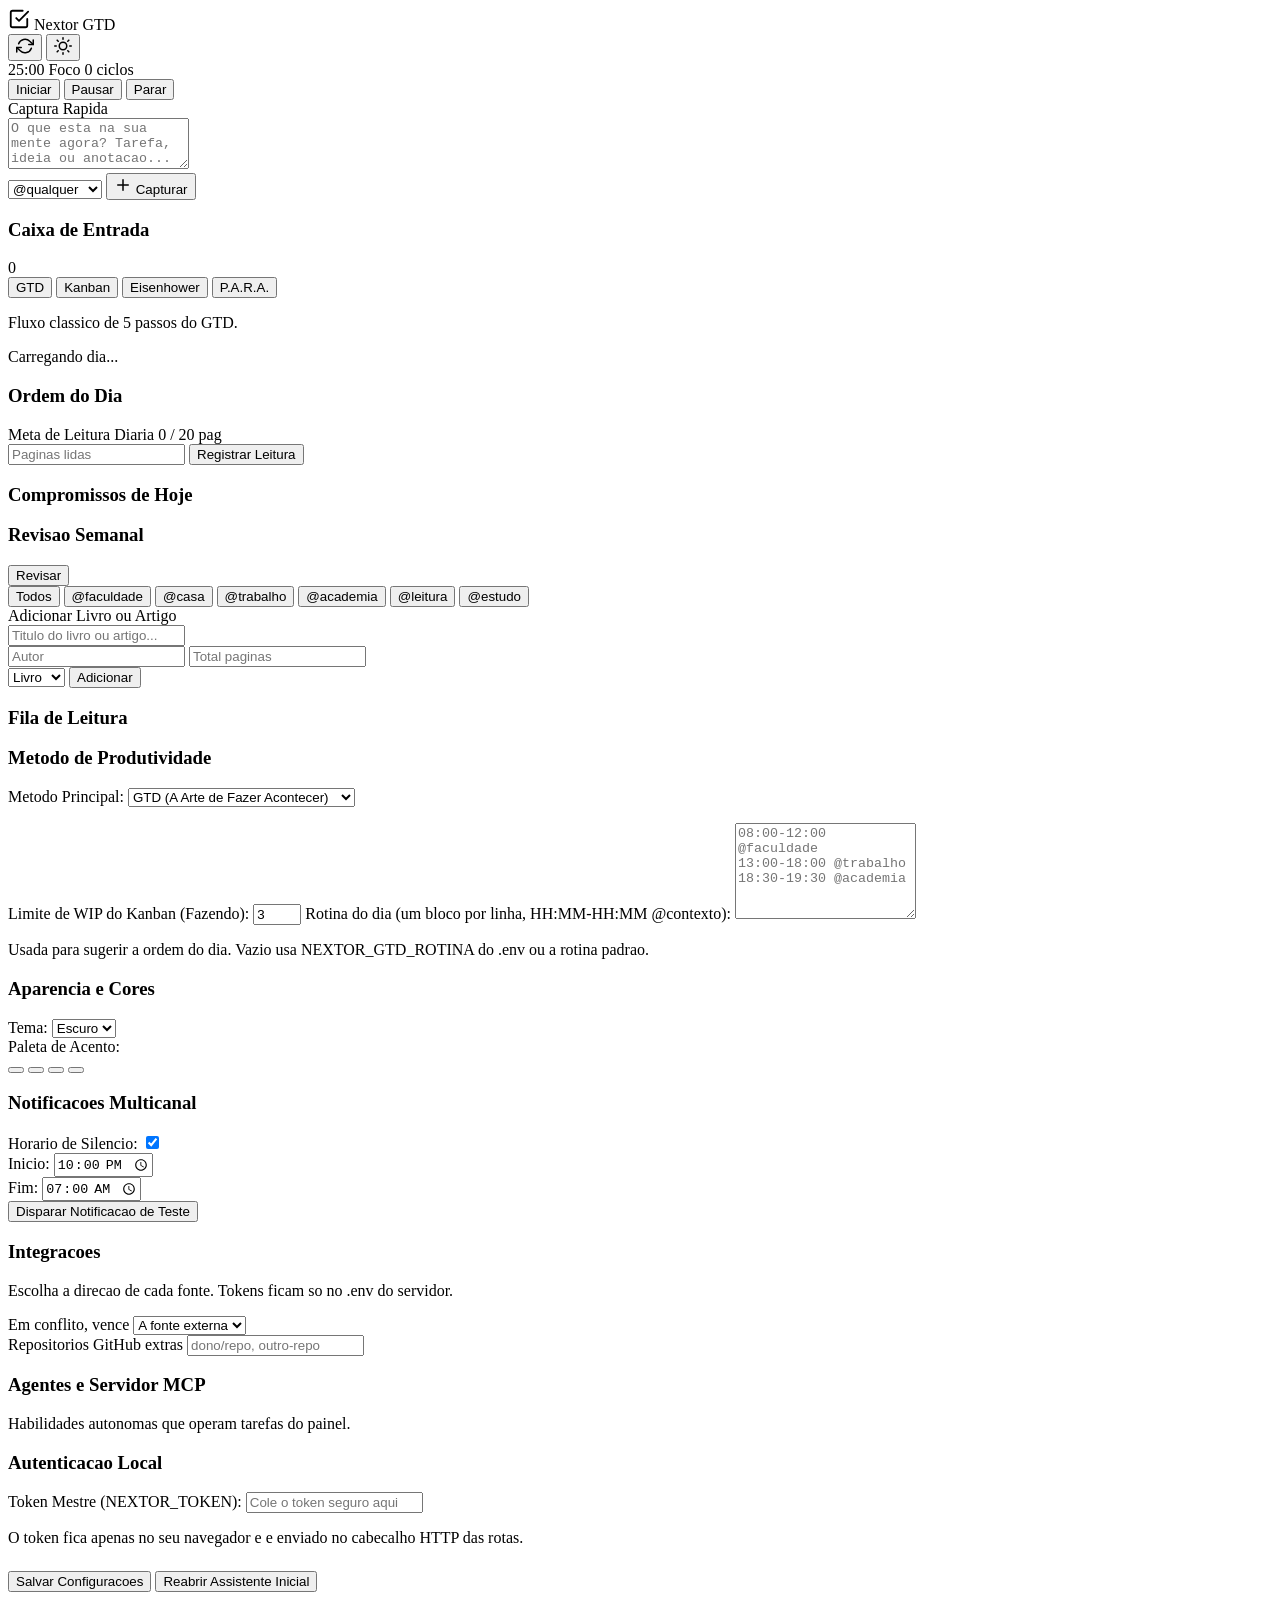
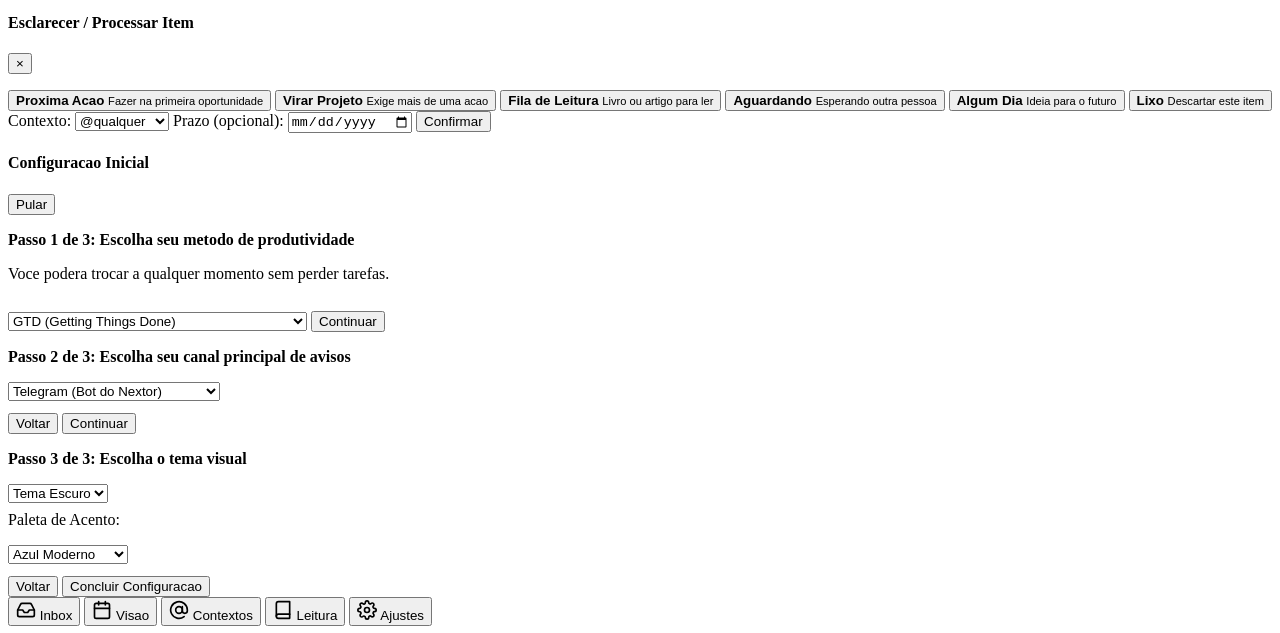
==== nextor/web/gtd/index.html @ 06ccceb3 "feat(gtd): day order, context counts, weekly review and routine editor in the PWA" ====
<!DOCTYPE html>
<html lang="pt-BR">
<head>
  <meta charset="UTF-8">
  <meta name="viewport" content="width=device-width, initial-scale=1.0, maximum-scale=1.0, user-scalable=no">
  <title>Nextor GTD</title>
  <link rel="manifest" href="/gtd/manifest.webmanifest">
  <meta name="theme-color" content="#0f172a">
  <meta name="apple-mobile-web-app-capable" content="yes">
  <meta name="apple-mobile-web-app-status-bar-style" content="black-translucent">
  <link rel="stylesheet" href="/gtd/app.css">
</head>
<body>
  <div id="app" class="app-container">
    <!-- Topo -->
    <header class="app-header">
      <div class="header-marca">
        <svg class="header-icon" viewBox="0 0 24 24" width="22" height="22" stroke="currentColor" fill="none" stroke-width="2" stroke-linecap="round" stroke-linejoin="round">
          <polyline points="9 11 12 14 22 4"></polyline>
          <path d="M21 12v7a2 2 0 0 1-2 2H5a2 2 0 0 1-2-2V5a2 2 0 0 1 2-2h11"></path>
        </svg>
        <span class="header-titulo">Nextor GTD</span>
      </div>
      <div class="header-acoes">
        <button id="btn-sync" class="btn-icone" title="Sincronizar" aria-label="Sincronizar">
          <svg viewBox="0 0 24 24" width="18" height="18" stroke="currentColor" fill="none" stroke-width="2" stroke-linecap="round" stroke-linejoin="round">
            <polyline points="23 4 23 10 17 10"></polyline>
            <polyline points="1 20 1 14 7 14"></polyline>
            <path d="M3.51 9a9 9 0 0 1 14.85-3.36L23 10M1 14l4.64 4.36A9 9 0 0 0 20.49 15"></path>
          </svg>
        </button>
        <button id="btn-tema" class="btn-icone" title="Alternar tema" aria-label="Alternar tema">
          <svg viewBox="0 0 24 24" width="18" height="18" stroke="currentColor" fill="none" stroke-width="2" stroke-linecap="round" stroke-linejoin="round">
            <circle cx="12" cy="12" r="5"></circle>
            <line x1="12" y1="1" x2="12" y2="3"></line>
            <line x1="12" y1="21" x2="12" y2="23"></line>
            <line x1="4.22" y1="4.22" x2="5.64" y2="5.64"></line>
            <line x1="18.36" y1="18.36" x2="19.78" y2="19.78"></line>
            <line x1="1" y1="12" x2="3" y2="12"></line>
            <line x1="21" y1="12" x2="23" y2="12"></line>
            <line x1="4.22" y1="19.78" x2="5.64" y2="18.36"></line>
            <line x1="18.36" y1="5.64" x2="19.78" y2="4.22"></line>
          </svg>
        </button>
      </div>
    </header>

    <!-- Barra Pomodoro Integrada (#45) -->
    <div id="barra-pomodoro" class="barra-pomodoro">
      <div class="pomo-info">
        <span id="pomo-tempo" class="pomo-tempo">25:00</span>
        <span id="pomo-modo-label" class="badge">Foco</span>
        <span id="pomo-ciclos" class="pomo-ciclos">0 ciclos</span>
      </div>
      <div class="pomo-controles">
        <button id="btn-pomo-start" class="btn-pomo ativo">Iniciar</button>
        <button id="btn-pomo-pause" class="btn-pomo">Pausar</button>
        <button id="btn-pomo-stop" class="btn-pomo">Parar</button>
      </div>
    </div>

    <!-- Notificacao de feedback -->
    <div id="toast" class="toast oculto"></div>

    <!-- Conteudo Principal -->
    <main class="app-main">
      <!-- Tela 1: Inbox (Captura Rapida) -->
      <section id="aba-inbox" class="tela-secao ativa">
        <div class="card-captura">
          <label for="input-captura" class="label-titulo">Captura Rapida</label>
          <div class="grupo-captura">
            <textarea id="input-captura" rows="3" placeholder="O que esta na sua mente agora? Tarefa, ideia ou anotacao..."></textarea>
          </div>
          <div class="linha-controles">
            <select id="select-contexto-captura" class="select-padrao">
              <option value="@qualquer">@qualquer</option>
              <option value="@faculdade">@faculdade</option>
              <option value="@casa">@casa</option>
              <option value="@trabalho">@trabalho</option>
              <option value="@academia">@academia</option>
              <option value="@leitura">@leitura</option>
              <option value="@estudo">@estudo</option>
            </select>
            <button id="btn-capturar" class="btn-primario">
              <svg viewBox="0 0 24 24" width="18" height="18" stroke="currentColor" fill="none" stroke-width="2" stroke-linecap="round" stroke-linejoin="round">
                <line x1="12" y1="5" x2="12" y2="19"></line>
                <line x1="5" y1="12" x2="19" y2="12"></line>
              </svg>
              <span>Capturar</span>
            </button>
          </div>
        </div>

        <div class="bloco-lista">
          <div class="lista-cabecalho">
            <h3>Caixa de Entrada</h3>
            <span id="badge-inbox-total" class="badge">0</span>
          </div>
          <div id="lista-inbox" class="itens-container"></div>
        </div>
      </section>

      <!-- Tela 2: Visao do Metodo Ativo (GTD, Kanban, Eisenhower, PARA) (#45) -->
      <section id="aba-hoje" class="tela-secao">
        <!-- Seletor de Metodo Ativo -->
        <div class="seletor-metodo-container">
          <div class="barra-metodos" id="seletor-metodos">
            <button class="tab-metodo ativa" data-metodo="gtd">GTD</button>
            <button class="tab-metodo" data-metodo="kanban">Kanban</button>
            <button class="tab-metodo" data-metodo="eisenhower">Eisenhower</button>
            <button class="tab-metodo" data-metodo="para">P.A.R.A.</button>
          </div>
          <p id="metodo-descricao-ativa" class="metodo-descricao-texto">Fluxo classico de 5 passos do GTD.</p>
        </div>

        <!-- Resumo Inteligente do Dia -->
        <div class="painel-dia-resumo" id="bloco-resumo-falado">
          <p class="resumo-texto" id="texto-resumo-dia">Carregando dia...</p>
        </div>

        <!-- Ordem sugerida do dia: agenda + rotina + contextos (#43) -->
        <div class="bloco-lista">
          <div class="lista-cabecalho">
            <h3>Ordem do Dia</h3>
          </div>
          <p id="texto-proximo-passo" class="ajuda-texto"></p>
          <div id="lista-ordem-dia" class="itens-container"></div>
        </div>

        <!-- Meta Leitura do Dia (#44) -->
        <div class="card-meta-leitura">
          <div class="meta-cabecalho">
            <span class="meta-titulo">Meta de Leitura Diaria</span>
            <span id="progresso-leitura-texto" class="meta-status">0 / 20 pag</span>
          </div>
          <div class="barra-fundo">
            <div id="barra-leitura-progresso" class="barra-preenchimento" style="width: 0%"></div>
          </div>
          <div class="meta-acao-rapida">
            <input type="number" id="input-paginas-hoje" min="1" placeholder="Paginas lidas" class="input-pequeno">
            <button id="btn-somar-leitura" class="btn-secundario">Registrar Leitura</button>
          </div>
        </div>

        <!-- Compromissos Agenda -->
        <div class="bloco-lista">
          <div class="lista-cabecalho">
            <h3>Compromissos de Hoje</h3>
          </div>
          <div id="lista-agenda" class="itens-container"></div>
        </div>

        <!-- Conteudo Dinamico do Metodo (Board Kanban, Matriz 2x2, Baldes PARA ou GTD) -->
        <div id="container-visao-metodo" class="bloco-lista">
          <!-- Renderizado via JS conforme metodo ativo -->
        </div>
        <!-- Revisao Semanal (#43) -->
        <div class="bloco-lista">
          <div class="lista-cabecalho">
            <h3>Revisao Semanal</h3>
            <button id="btn-revisao-semanal" class="btn-secundario">Revisar</button>
          </div>
          <div id="lista-revisao" class="itens-container"></div>
        </div>
      </section>

      <!-- Tela 3: Contextos -->
      <section id="aba-contextos" class="tela-secao">
        <div class="seletor-chips-contexto" id="filtro-contextos">
          <button class="chip ativo" data-ctx="@qualquer">Todos</button>
          <button class="chip" data-ctx="@faculdade">@faculdade</button>
          <button class="chip" data-ctx="@casa">@casa</button>
          <button class="chip" data-ctx="@trabalho">@trabalho</button>
          <button class="chip" data-ctx="@academia">@academia</button>
          <button class="chip" data-ctx="@leitura">@leitura</button>
          <button class="chip" data-ctx="@estudo">@estudo</button>
        </div>
        <div class="bloco-lista">
          <div id="lista-contextos" class="itens-container"></div>
        </div>
      </section>

      <!-- Tela 4: Leitura (#44) -->
      <section id="aba-leitura" class="tela-secao">
        <div class="card-captura">
          <label for="input-titulo-livro" class="label-titulo">Adicionar Livro ou Artigo</label>
          <div class="grupo-captura">
            <input type="text" id="input-titulo-livro" placeholder="Titulo do livro ou artigo...">
          </div>
          <div class="linha-controles-dupla">
            <input type="text" id="input-autor-livro" placeholder="Autor" class="input-metade">
            <input type="number" id="input-total-paginas" min="1" placeholder="Total paginas" class="input-metade">
          </div>
          <div class="linha-controles">
            <select id="select-tipo-leitura" class="select-padrao">
              <option value="livro">Livro</option>
              <option value="artigo">Artigo</option>
            </select>
            <button id="btn-adicionar-leitura" class="btn-primario">
              <span>Adicionar</span>
            </button>
          </div>
        </div>
        <div class="bloco-lista">
          <div class="lista-cabecalho">
            <h3>Fila de Leitura</h3>
          </div>
          <div id="lista-leituras" class="itens-container"></div>
        </div>
      </section>

      <!-- Tela 5: Configuracoes Completas (#47) -->
      <section id="aba-config" class="tela-secao">
        <!-- Metodo Ativo -->
        <div class="secao-config-bloco">
          <h3 class="config-titulo">Metodo de Produtividade</h3>
          <label for="config-select-metodo">Metodo Principal:</label>
          <select id="config-select-metodo" class="select-padrao">
            <option value="gtd">GTD (A Arte de Fazer Acontecer)</option>
            <option value="kanban">Kanban Pessoal</option>
            <option value="eisenhower">Matriz de Eisenhower</option>
            <option value="para">P.A.R.A. (Building a Second Brain)</option>
          </select>
          <p id="config-metodo-desc" class="ajuda-texto"></p>

          <label for="config-wip-limite">Limite de WIP do Kanban (Fazendo):</label>
          <input type="number" id="config-wip-limite" min="1" max="10" class="input-pequeno" value="3">

          <label for="config-rotina">Rotina do dia (um bloco por linha, HH:MM-HH:MM @contexto):</label>
          <textarea id="config-rotina" rows="6" class="input-padrao" placeholder="08:00-12:00 @faculdade&#10;13:00-18:00 @trabalho&#10;18:30-19:30 @academia"></textarea>
          <p class="ajuda-texto">Usada para sugerir a ordem do dia. Vazio usa NEXTOR_GTD_ROTINA do .env ou a rotina padrao.</p>
        </div>

        <!-- Tema e Paleta (#46) -->
        <div class="secao-config-bloco">
          <h3 class="config-titulo">Aparencia e Cores</h3>
          <div class="linha-config">
            <span>Tema:</span>
            <select id="config-select-tema" class="select-padrao input-metade">
              <option value="escuro">Escuro</option>
              <option value="claro">Claro</option>
            </select>
          </div>
          <div class="linha-config">
            <span>Paleta de Acento:</span>
            <div class="seletor-paletas">
              <button class="btn-paleta paleta-azul ativa" data-paleta="azul" title="Azul"></button>
              <button class="btn-paleta paleta-esmeralda" data-paleta="esmeralda" title="Esmeralda"></button>
              <button class="btn-paleta paleta-violeta" data-paleta="violeta" title="Violeta"></button>
              <button class="btn-paleta paleta-ambar" data-paleta="ambar" title="Ambar"></button>
            </div>
          </div>
        </div>

        <!-- Notificacoes e Silencio (#46) -->
        <div class="secao-config-bloco">
          <h3 class="config-titulo">Notificacoes Multicanal</h3>
          <div class="linha-config">
            <span>Horario de Silencio:</span>
            <label class="toggle-switch">
              <input type="checkbox" id="config-silencio-ativo" checked>
              <span class="toggle-slider"></span>
            </label>
          </div>
          <div class="linha-controles-dupla">
            <div>
              <label class="linha-config-descricao">Inicio:</label>
              <input type="time" id="config-silencio-inicio" value="22:00" class="input-padrao">
            </div>
            <div>
              <label class="linha-config-descricao">Fim:</label>
              <input type="time" id="config-silencio-fim" value="07:00" class="input-padrao">
            </div>
          </div>

          <div id="lista-canais-config" class="bloco-lista">
            <!-- Canais carregados via API -->
          </div>

          <div class="linha-controles">
            <button id="btn-disparar-teste-notificacao" class="btn-secundario">Disparar Notificacao de Teste</button>
          </div>
        </div>

        <!-- Integracoes Ativas -->
        <div class="secao-config-bloco">
          <h3 class="config-titulo">Integracoes</h3>
          <p class="ajuda-texto">Escolha a direcao de cada fonte. Tokens ficam so no .env do servidor.</p>
          <div id="lista-integracoes-config" class="bloco-lista">
            <!-- Integracoes carregadas via API -->
          </div>
          <div class="linha-controles">
            <label for="config-conflito">Em conflito, vence</label>
            <select id="config-conflito" class="select-padrao">
              <option value="remoto">A fonte externa</option>
              <option value="local">O painel</option>
            </select>
          </div>
          <div class="linha-controles">
            <label for="config-github-repos">Repositorios GitHub extras</label>
            <input type="text" id="config-github-repos" placeholder="dono/repo, outro-repo" autocomplete="off">
          </div>
        </div>

        <!-- Agentes e MCP Tools -->
        <div class="secao-config-bloco">
          <h3 class="config-titulo">Agentes e Servidor MCP</h3>
          <p class="ajuda-texto">Habilidades autonomas que operam tarefas do painel.</p>
          <div id="lista-agentes-config" class="bloco-lista">
            <!-- Agentes carregados via API -->
          </div>
        </div>

        <!-- Token Mestre -->
        <div class="secao-config-bloco">
          <h3 class="config-titulo">Autenticacao Local</h3>
          <label for="input-token-mestre">Token Mestre (NEXTOR_TOKEN):</label>
          <input type="password" id="input-token-mestre" placeholder="Cole o token seguro aqui" class="input-padrao">
          <p class="ajuda-texto">O token fica apenas no seu navegador e e enviado no cabecalho HTTP das rotas.</p>
          <button id="btn-salvar-tudo-config" class="btn-primario expandido">Salvar Configuracoes</button>
          <button id="btn-abrir-wizard" class="btn-secundario expandido" style="margin-top: 8px;">Reabrir Assistente Inicial</button>
        </div>
      </section>
    </main>

    <!-- Modal de Processar Item -->
    <div id="modal-processar" class="modal-backdrop oculto">
      <div class="modal-card">
        <div class="modal-cabecalho">
          <h4>Esclarecer / Processar Item</h4>
          <button id="btn-fechar-modal" class="btn-icone" aria-label="Fechar">&times;</button>
        </div>
        <div class="modal-corpo">
          <p id="modal-item-titulo" class="modal-item-destaque"></p>
          <div class="modal-acoes-grid">
            <button class="btn-acao-modal" data-destino="proxima">
              <strong>Proxima Acao</strong>
              <small>Fazer na primeira oportunidade</small>
            </button>
            <button class="btn-acao-modal" data-destino="projeto">
              <strong>Virar Projeto</strong>
              <small>Exige mais de uma acao</small>
            </button>
            <button class="btn-acao-modal" data-destino="leitura">
              <strong>Fila de Leitura</strong>
              <small>Livro ou artigo para ler</small>
            </button>
            <button class="btn-acao-modal" data-destino="aguardando">
              <strong>Aguardando</strong>
              <small>Esperando outra pessoa</small>
            </button>
            <button class="btn-acao-modal" data-destino="algum_dia">
              <strong>Algum Dia</strong>
              <small>Ideia para o futuro</small>
            </button>
            <button class="btn-acao-modal perigo" data-destino="lixo">
              <strong>Lixo</strong>
              <small>Descartar este item</small>
            </button>
          </div>

          <div id="form-ajuste-acao" class="bloco-ajuste-acao oculto">
            <label>Contexto:</label>
            <select id="modal-select-contexto" class="select-padrao">
              <option value="@qualquer">@qualquer</option>
              <option value="@faculdade">@faculdade</option>
              <option value="@casa">@casa</option>
              <option value="@trabalho">@trabalho</option>
              <option value="@academia">@academia</option>
              <option value="@leitura">@leitura</option>
              <option value="@estudo">@estudo</option>
            </select>
            <label>Prazo (opcional):</label>
            <input type="date" id="modal-input-prazo" class="input-padrao">
            <button id="btn-confirmar-processar" class="btn-primario expandido">Confirmar</button>
          </div>
        </div>
      </div>
    </div>

    <!-- Modal Wizard de Primeira Vez (#47) -->
    <div id="modal-wizard" class="modal-backdrop oculto">
      <div class="modal-card">
        <div class="modal-cabecalho">
          <h4 id="wizard-titulo">Configuracao Inicial</h4>
          <button id="btn-pular-wizard" class="btn-secundario">Pular</button>
        </div>
        <div class="modal-corpo">
          <div class="wizard-indicador">
            <span class="wizard-ponto ativo" id="wponto-1"></span>
            <span class="wizard-ponto" id="wponto-2"></span>
            <span class="wizard-ponto" id="wponto-3"></span>
          </div>

          <!-- Passo 1: Metodo -->
          <div id="passo-wizard-1" class="wizard-passo ativo">
            <p><strong>Passo 1 de 3: Escolha seu metodo de produtividade</strong></p>
            <p class="ajuda-texto">Voce podera trocar a qualquer momento sem perder tarefas.</p>
            <select id="wizard-metodo" class="select-padrao">
              <option value="gtd">GTD (Getting Things Done)</option>
              <option value="kanban">Kanban Pessoal</option>
              <option value="eisenhower">Matriz de Eisenhower</option>
              <option value="para">P.A.R.A. (Projetos, Areas, Recursos, Arquivos)</option>
            </select>
            <button id="btn-wizard-avancar-1" class="btn-primario expandido" style="margin-top: 12px;">Continuar</button>
          </div>

          <!-- Passo 2: Canal de Notificacao -->
          <div id="passo-wizard-2" class="wizard-passo">
            <p><strong>Passo 2 de 3: Escolha seu canal principal de avisos</strong></p>
            <select id="wizard-canal" class="select-padrao">
              <option value="telegram">Telegram (Bot do Nextor)</option>
              <option value="webpush">Web Push no Navegador / PWA</option>
              <option value="discord">Discord (Webhook)</option>
              <option value="whatsapp">WhatsApp Cloud API</option>
              <option value="voz">Voz no Nest / PC</option>
            </select>
            <div class="linha-controles" style="margin-top: 12px;">
              <button id="btn-wizard-voltar-2" class="btn-secundario">Voltar</button>
              <button id="btn-wizard-avancar-2" class="btn-primario expandido">Continuar</button>
            </div>
          </div>

          <!-- Passo 3: Aparencia -->
          <div id="passo-wizard-3" class="wizard-passo">
            <p><strong>Passo 3 de 3: Escolha o tema visual</strong></p>
            <select id="wizard-tema" class="select-padrao">
              <option value="escuro">Tema Escuro</option>
              <option value="claro">Tema Claro</option>
            </select>
            <p class="linha-config-descricao" style="margin-top: 8px;">Paleta de Acento:</p>
            <select id="wizard-paleta" class="select-padrao">
              <option value="azul">Azul Moderno</option>
              <option value="esmeralda">Esmeralda Foco</option>
              <option value="violeta">Violeta Criativo</option>
              <option value="ambar">Ambar Energia</option>
            </select>
            <div class="linha-controles" style="margin-top: 12px;">
              <button id="btn-wizard-voltar-3" class="btn-secundario">Voltar</button>
              <button id="btn-wizard-concluir" class="btn-primario expandido">Concluir Configuracao</button>
            </div>
          </div>
        </div>
      </div>
    </div>

    <!-- Barra de Navegacao Inferior (Thumb Bottom Navigation) -->
    <nav class="bottom-nav">
      <button class="nav-tab ativa" data-alvo="aba-inbox">
        <svg viewBox="0 0 24 24" width="20" height="20" stroke="currentColor" fill="none" stroke-width="2" stroke-linecap="round" stroke-linejoin="round">
          <polyline points="22 12 16 12 14 15 10 15 8 12 2 12"></polyline>
          <path d="M5.45 5.11L2 12v6a2 2 0 0 0 2 2h16a2 2 0 0 0 2-2v-6l-3.45-6.89A2 2 0 0 0 16.76 4H7.24a2 2 0 0 0-1.79 1.11z"></path>
        </svg>
        <span>Inbox</span>
      </button>
      <button class="nav-tab" data-alvo="aba-hoje">
        <svg viewBox="0 0 24 24" width="20" height="20" stroke="currentColor" fill="none" stroke-width="2" stroke-linecap="round" stroke-linejoin="round">
          <rect x="3" y="4" width="18" height="18" rx="2" ry="2"></rect>
          <line x1="16" y1="2" x2="16" y2="6"></line>
          <line x1="8" y1="2" x2="8" y2="6"></line>
          <line x1="3" y1="10" x2="21" y2="10"></line>
        </svg>
        <span>Visao</span>
      </button>
      <button class="nav-tab" data-alvo="aba-contextos">
        <svg viewBox="0 0 24 24" width="20" height="20" stroke="currentColor" fill="none" stroke-width="2" stroke-linecap="round" stroke-linejoin="round">
          <circle cx="12" cy="12" r="4"></circle>
          <path d="M16 8v5a3 3 0 0 0 6 0v-1a10 10 0 1 0-3.92 7.94"></path>
        </svg>
        <span>Contextos</span>
      </button>
      <button class="nav-tab" data-alvo="aba-leitura">
        <svg viewBox="0 0 24 24" width="20" height="20" stroke="currentColor" fill="none" stroke-width="2" stroke-linecap="round" stroke-linejoin="round">
          <path d="M4 19.5A2.5 2.5 0 0 1 6.5 17H20"></path>
          <path d="M6.5 2H20v20H6.5A2.5 2.5 0 0 1 4 19.5v-15A2.5 2.5 0 0 1 6.5 2z"></path>
        </svg>
        <span>Leitura</span>
      </button>
      <button class="nav-tab" data-alvo="aba-config">
        <svg viewBox="0 0 24 24" width="20" height="20" stroke="currentColor" fill="none" stroke-width="2" stroke-linecap="round" stroke-linejoin="round">
          <circle cx="12" cy="12" r="3"></circle>
          <path d="M19.4 15a1.65 1.65 0 0 0 .33 1.82l.06.06a2 2 0 0 1 0 2.83 2 2 0 0 1-2.83 0l-.06-.06a1.65 1.65 0 0 0-1.82-.33 1.65 1.65 0 0 0-1 1.51V21a2 2 0 0 1-2 2 2 2 0 0 1-2-2v-.09A1.65 1.65 0 0 0 9 19.4a1.65 1.65 0 0 0-1.82.33l-.06.06a2 2 0 0 1-2.83 0 2 2 0 0 1 0-2.83l.06-.06a1.65 1.65 0 0 0 .33-1.82 1.65 1.65 0 0 0-1.51-1H3a2 2 0 0 1-2-2 2 2 0 0 1 2-2h.09A1.65 1.65 0 0 0 4.6 9a1.65 1.65 0 0 0-.33-1.82l-.06-.06a2 2 0 0 1 0-2.83 2 2 0 0 1 2.83 0l.06.06a1.65 1.65 0 0 0 1.82.33H9a1.65 1.65 0 0 0 1-1.51V3a2 2 0 0 1 2-2 2 2 0 0 1 2 2v.09a1.65 1.65 0 0 0 1 1.51 1.65 1.65 0 0 0 1.82-.33l.06-.06a2 2 0 0 1 2.83 0 2 2 0 0 1 0 2.83l-.06.06a1.65 1.65 0 0 0-.33 1.82V9a1.65 1.65 0 0 0 1.51 1H21a2 2 0 0 1 2 2 2 2 0 0 1-2 2h-.09a1.65 1.65 0 0 0-1.51 1z"></path>
        </svg>
        <span>Ajustes</span>
      </button>
    </nav>
  </div>

  <script src="/gtd/app.js"></script>
</body>
</html>
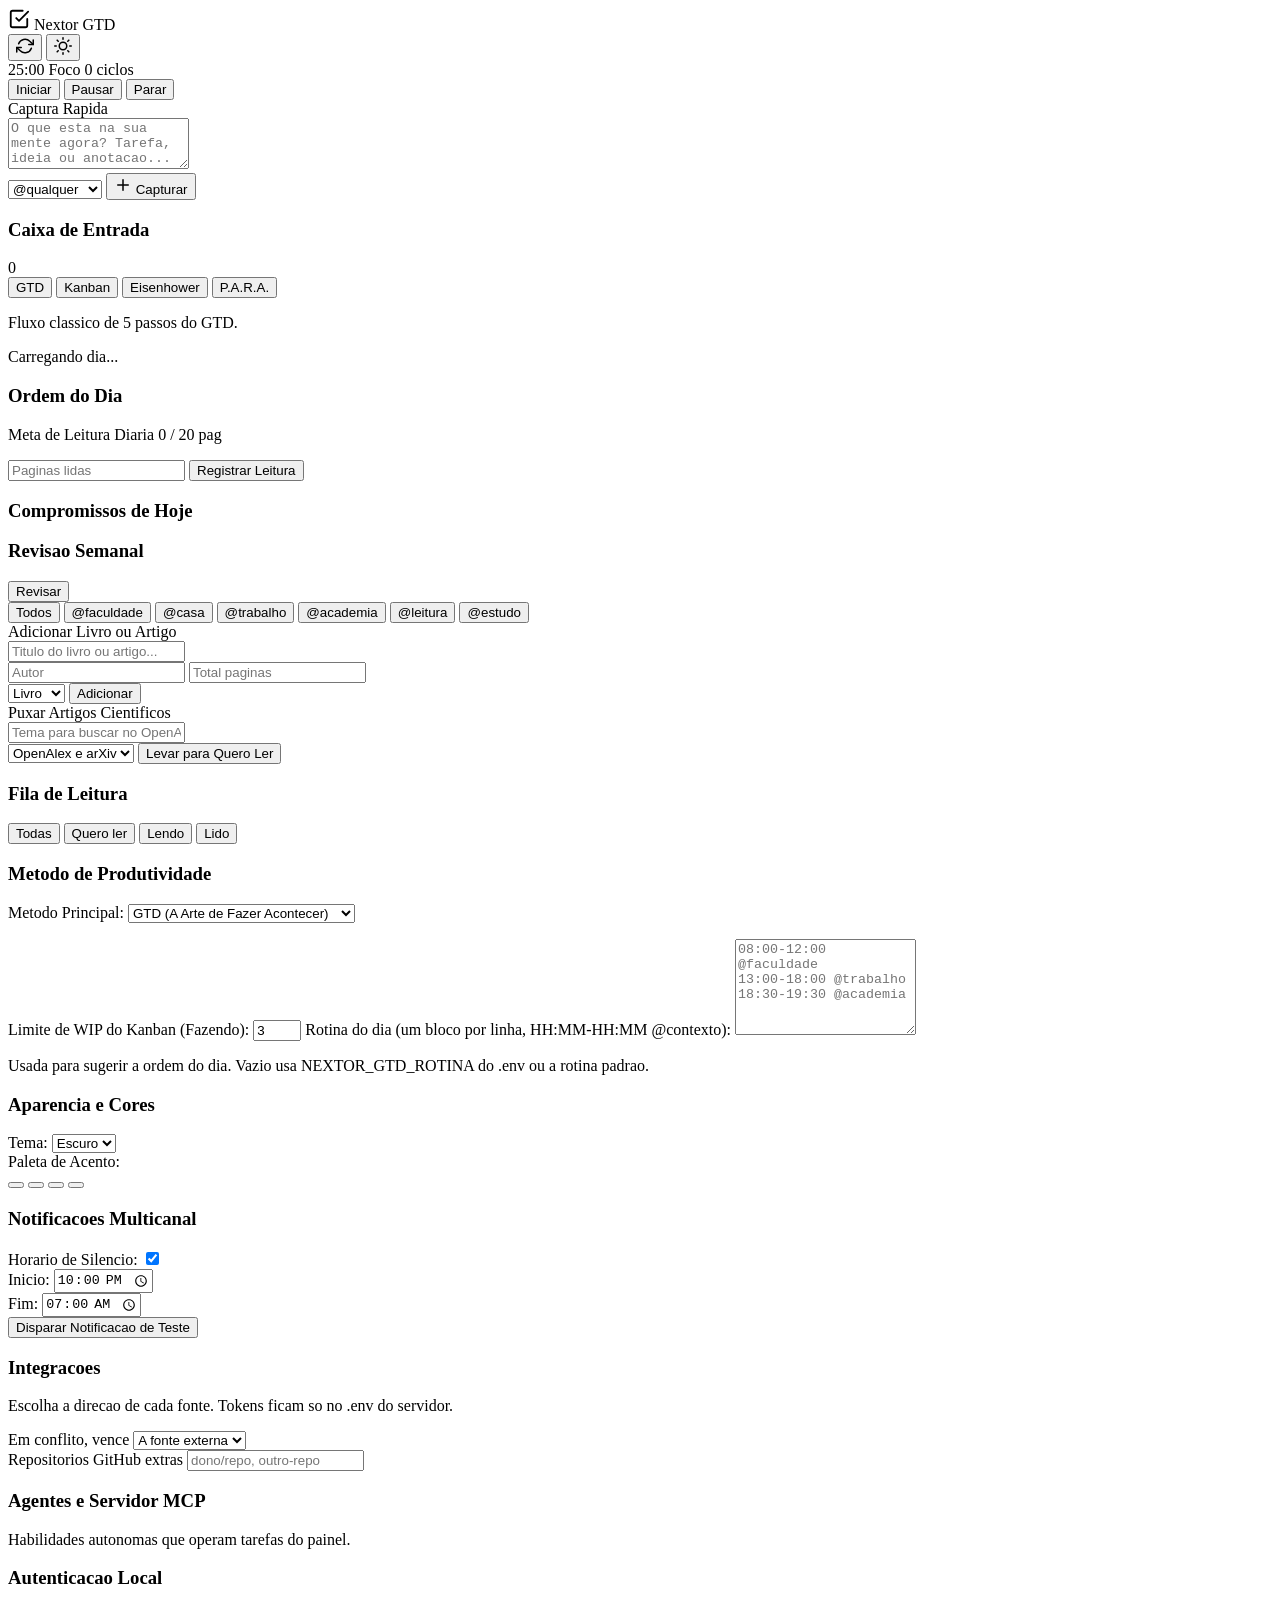
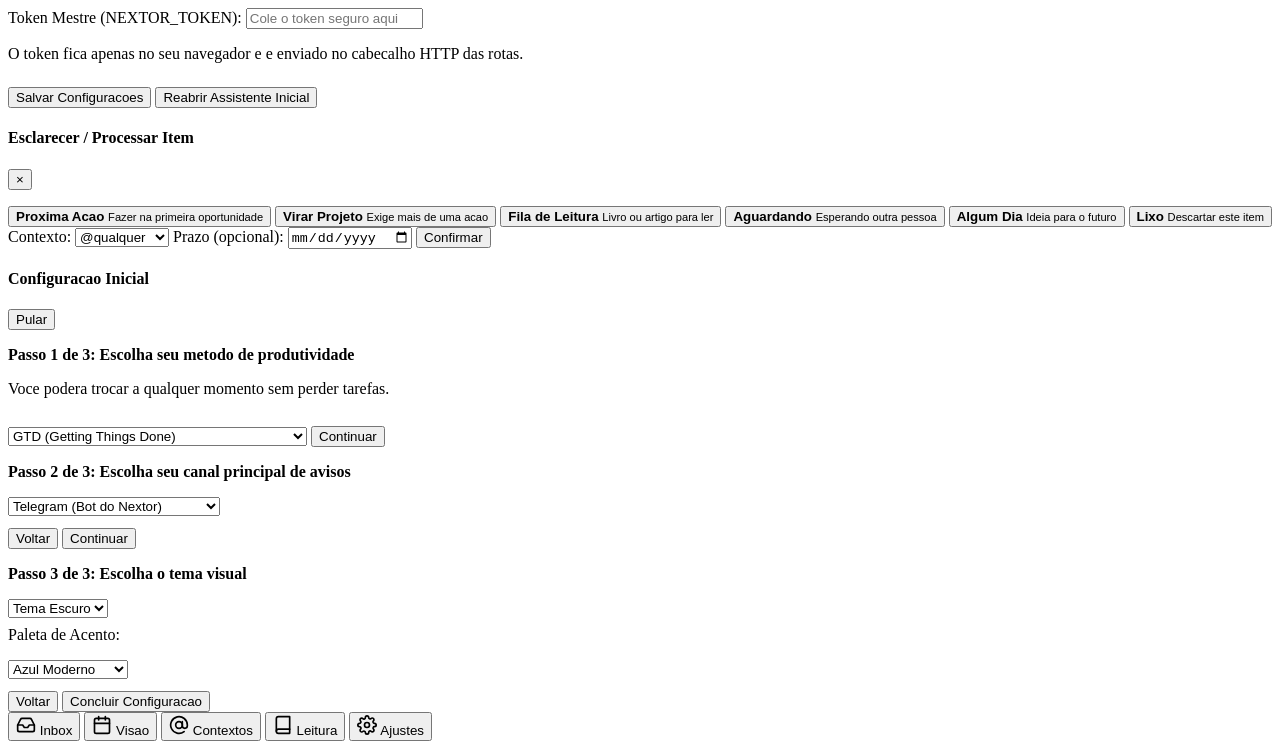
==== commit 1a00a945: "feat(gtd): reading state filter, article import and day summary in the PWA" ====
--- a/nextor/web/gtd/index.html
+++ b/nextor/web/gtd/index.html
@@ -136,6 +136,7 @@
           <div class="barra-fundo">
             <div id="barra-leitura-progresso" class="barra-preenchimento" style="width: 0%"></div>
           </div>
+          <p id="texto-leitura-atual" class="ajuda-texto"></p>
           <div class="meta-acao-rapida">
             <input type="number" id="input-paginas-hoje" min="1" placeholder="Paginas lidas" class="input-pequeno">
             <button id="btn-somar-leitura" class="btn-secundario">Registrar Leitura</button>
@@ -201,9 +202,31 @@
             </button>
           </div>
         </div>
+        <div class="card-captura">
+          <label for="input-termo-artigos" class="label-titulo">Puxar Artigos Cientificos</label>
+          <div class="grupo-captura">
+            <input type="text" id="input-termo-artigos" placeholder="Tema para buscar no OpenAlex e arXiv...">
+          </div>
+          <div class="linha-controles">
+            <select id="select-fonte-artigos" class="select-padrao">
+              <option value="todos">OpenAlex e arXiv</option>
+              <option value="openalex">OpenAlex</option>
+              <option value="arxiv">arXiv</option>
+            </select>
+            <button id="btn-importar-artigos" class="btn-secundario">
+              <span>Levar para Quero Ler</span>
+            </button>
+          </div>
+        </div>
         <div class="bloco-lista">
           <div class="lista-cabecalho">
             <h3>Fila de Leitura</h3>
+          </div>
+          <div class="seletor-chips-contexto" id="filtro-estado-leitura">
+            <button class="chip ativo" data-estado="">Todas</button>
+            <button class="chip" data-estado="quero_ler">Quero ler</button>
+            <button class="chip" data-estado="lendo">Lendo</button>
+            <button class="chip" data-estado="lido">Lido</button>
           </div>
           <div id="lista-leituras" class="itens-container"></div>
         </div>
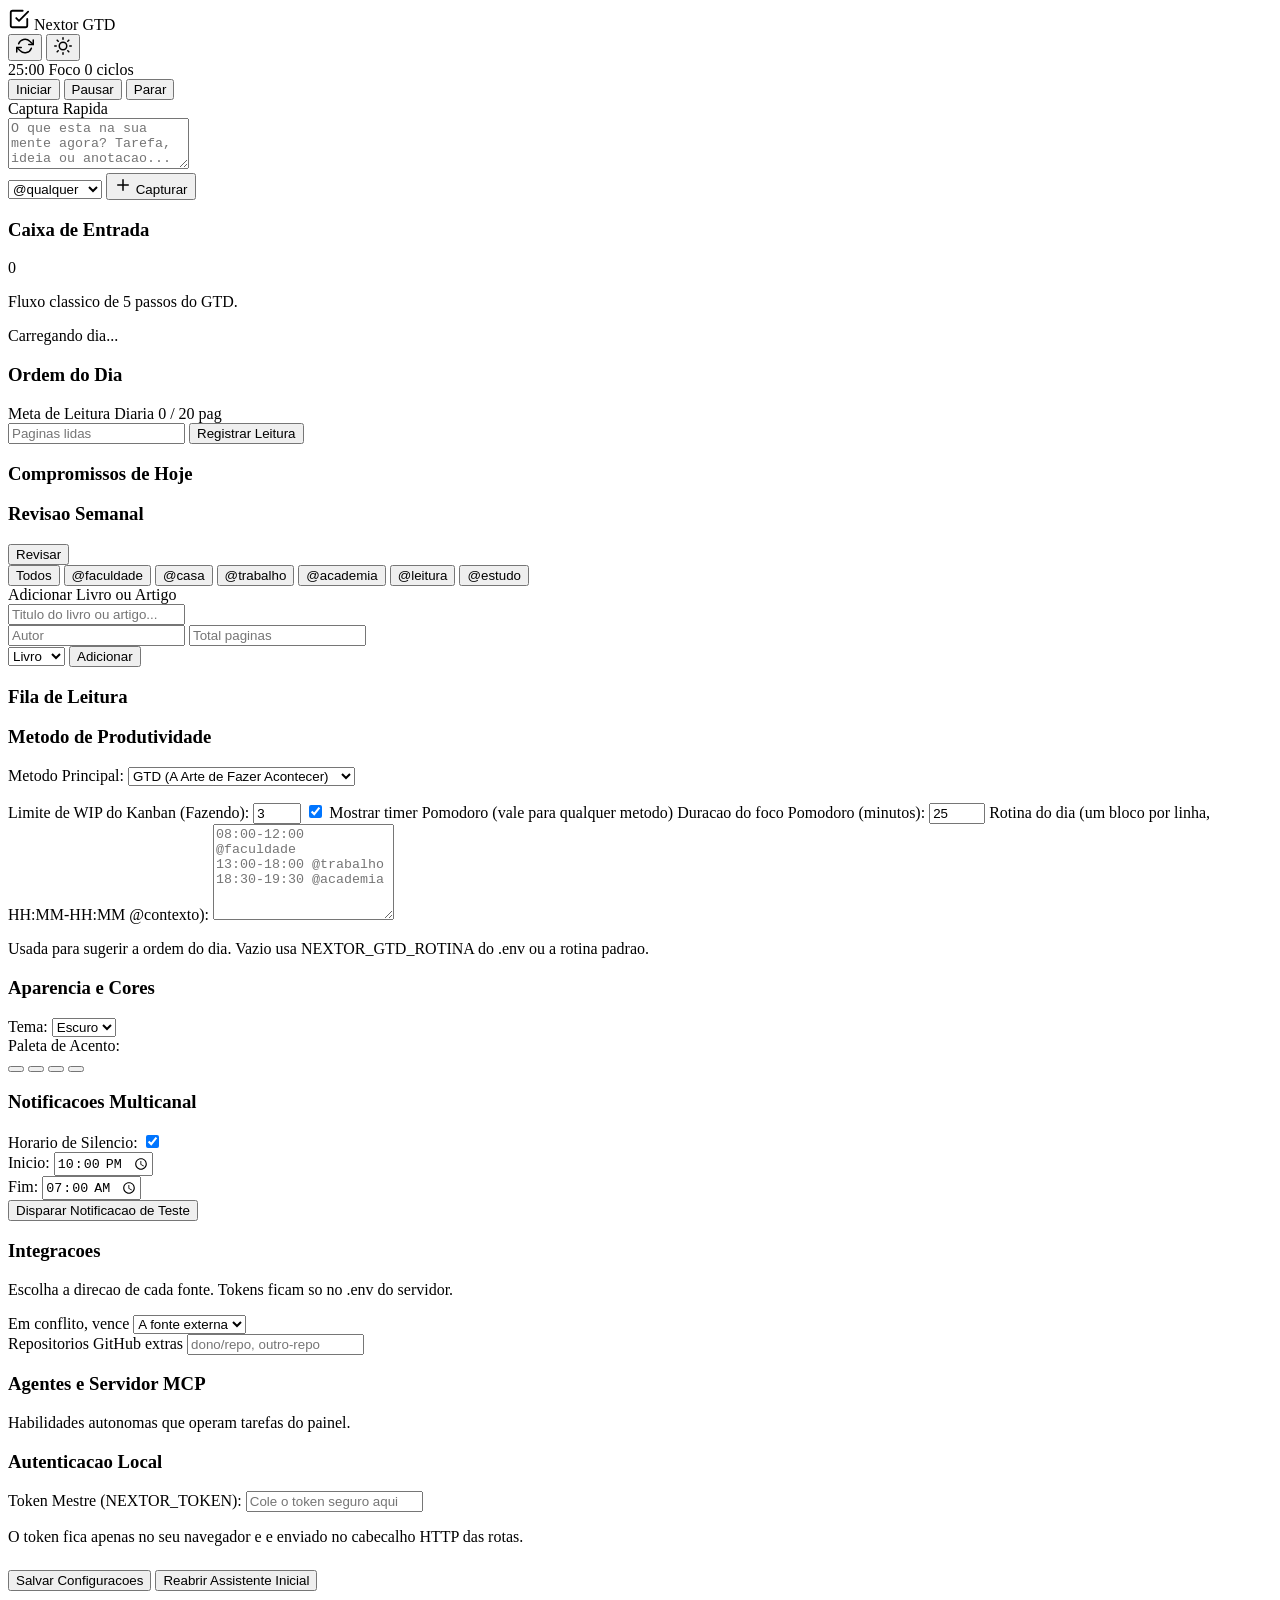
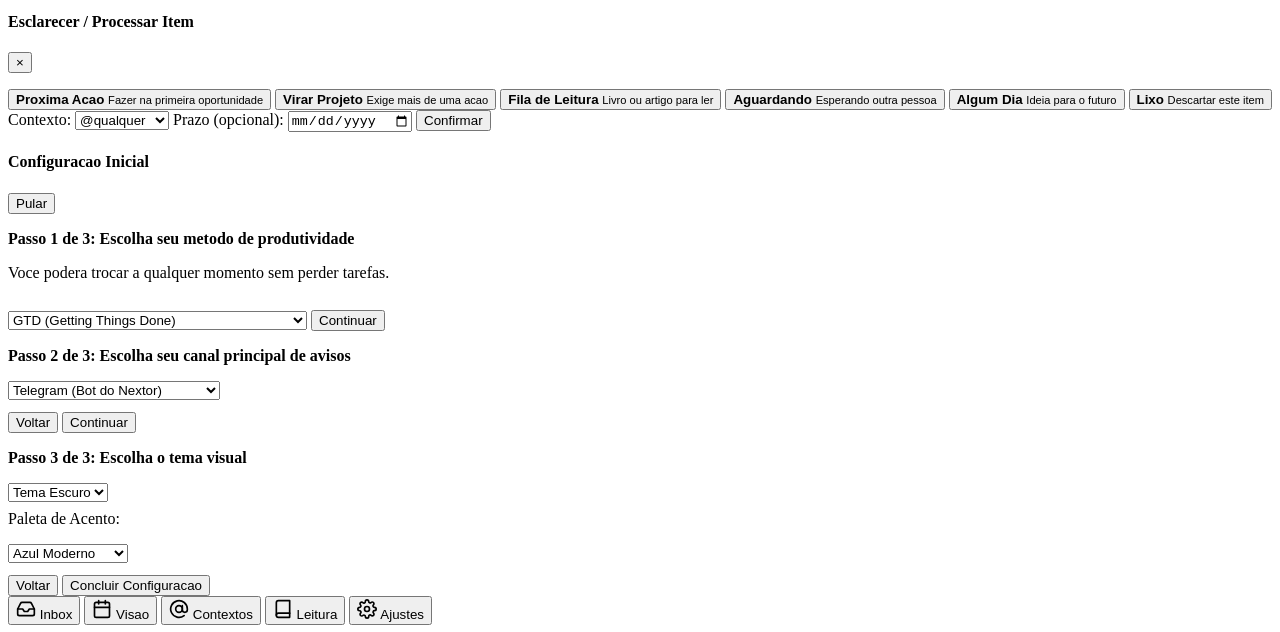
==== commit 36f7d669: "feat(painel): build method tabs from the registry and move items between columns" ====
--- a/nextor/web/gtd/index.html
+++ b/nextor/web/gtd/index.html
@@ -104,12 +104,8 @@
       <section id="aba-hoje" class="tela-secao">
         <!-- Seletor de Metodo Ativo -->
         <div class="seletor-metodo-container">
-          <div class="barra-metodos" id="seletor-metodos">
-            <button class="tab-metodo ativa" data-metodo="gtd">GTD</button>
-            <button class="tab-metodo" data-metodo="kanban">Kanban</button>
-            <button class="tab-metodo" data-metodo="eisenhower">Eisenhower</button>
-            <button class="tab-metodo" data-metodo="para">P.A.R.A.</button>
-          </div>
+          <!-- Abas montadas pelo app.js a partir de GET /gtd/config (registro de metodos) -->
+          <div class="barra-metodos" id="seletor-metodos"></div>
           <p id="metodo-descricao-ativa" class="metodo-descricao-texto">Fluxo classico de 5 passos do GTD.</p>
         </div>
 
@@ -136,7 +132,6 @@
           <div class="barra-fundo">
             <div id="barra-leitura-progresso" class="barra-preenchimento" style="width: 0%"></div>
           </div>
-          <p id="texto-leitura-atual" class="ajuda-texto"></p>
           <div class="meta-acao-rapida">
             <input type="number" id="input-paginas-hoje" min="1" placeholder="Paginas lidas" class="input-pequeno">
             <button id="btn-somar-leitura" class="btn-secundario">Registrar Leitura</button>
@@ -202,31 +197,9 @@
             </button>
           </div>
         </div>
-        <div class="card-captura">
-          <label for="input-termo-artigos" class="label-titulo">Puxar Artigos Cientificos</label>
-          <div class="grupo-captura">
-            <input type="text" id="input-termo-artigos" placeholder="Tema para buscar no OpenAlex e arXiv...">
-          </div>
-          <div class="linha-controles">
-            <select id="select-fonte-artigos" class="select-padrao">
-              <option value="todos">OpenAlex e arXiv</option>
-              <option value="openalex">OpenAlex</option>
-              <option value="arxiv">arXiv</option>
-            </select>
-            <button id="btn-importar-artigos" class="btn-secundario">
-              <span>Levar para Quero Ler</span>
-            </button>
-          </div>
-        </div>
         <div class="bloco-lista">
           <div class="lista-cabecalho">
             <h3>Fila de Leitura</h3>
-          </div>
-          <div class="seletor-chips-contexto" id="filtro-estado-leitura">
-            <button class="chip ativo" data-estado="">Todas</button>
-            <button class="chip" data-estado="quero_ler">Quero ler</button>
-            <button class="chip" data-estado="lendo">Lendo</button>
-            <button class="chip" data-estado="lido">Lido</button>
           </div>
           <div id="lista-leituras" class="itens-container"></div>
         </div>
@@ -247,7 +220,14 @@
           <p id="config-metodo-desc" class="ajuda-texto"></p>
 
           <label for="config-wip-limite">Limite de WIP do Kanban (Fazendo):</label>
-          <input type="number" id="config-wip-limite" min="1" max="10" class="input-pequeno" value="3">
+          <input type="number" id="config-wip-limite" min="1" max="50" class="input-pequeno" value="3">
+
+          <label for="config-pomodoro-ativo">
+            <input type="checkbox" id="config-pomodoro-ativo" checked>
+            Mostrar timer Pomodoro (vale para qualquer metodo)
+          </label>
+          <label for="config-pomodoro-minutos">Duracao do foco Pomodoro (minutos):</label>
+          <input type="number" id="config-pomodoro-minutos" min="1" max="180" class="input-pequeno" value="25">
 
           <label for="config-rotina">Rotina do dia (um bloco por linha, HH:MM-HH:MM @contexto):</label>
           <textarea id="config-rotina" rows="6" class="input-padrao" placeholder="08:00-12:00 @faculdade&#10;13:00-18:00 @trabalho&#10;18:30-19:30 @academia"></textarea>
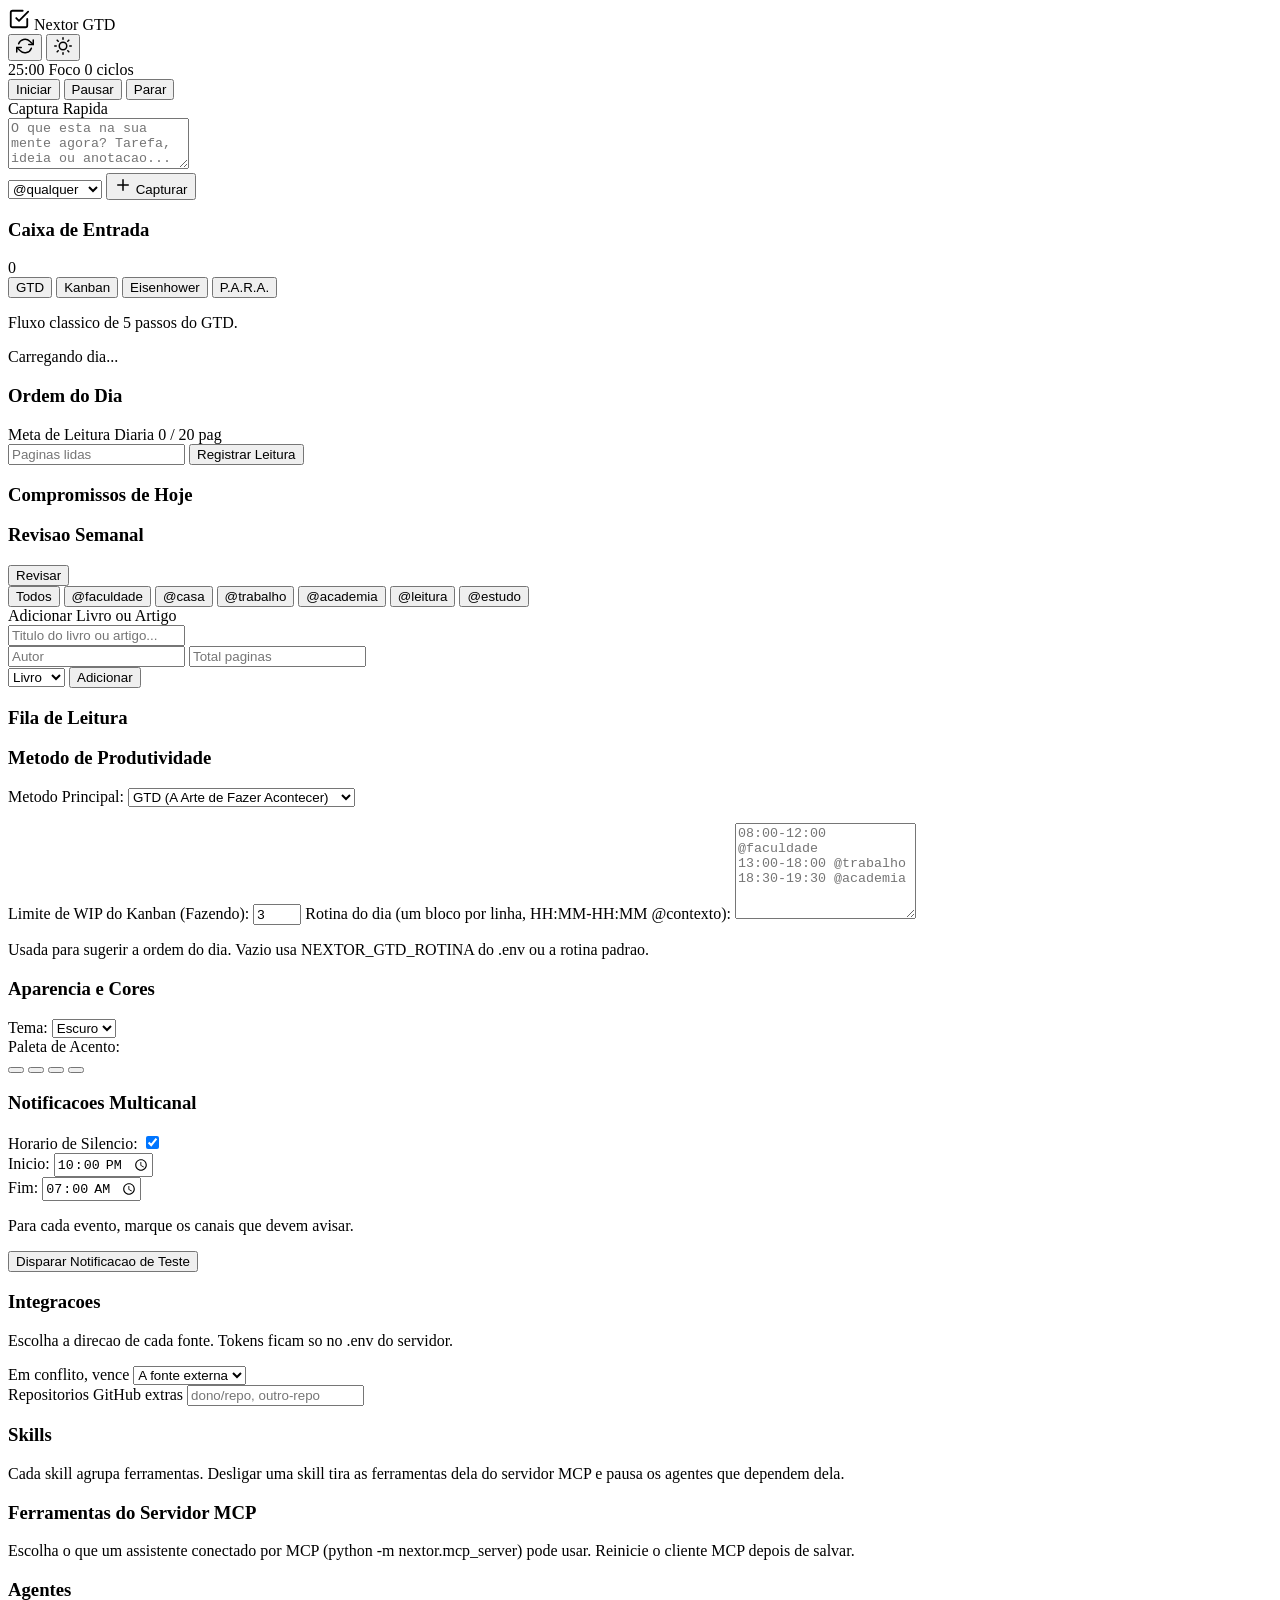
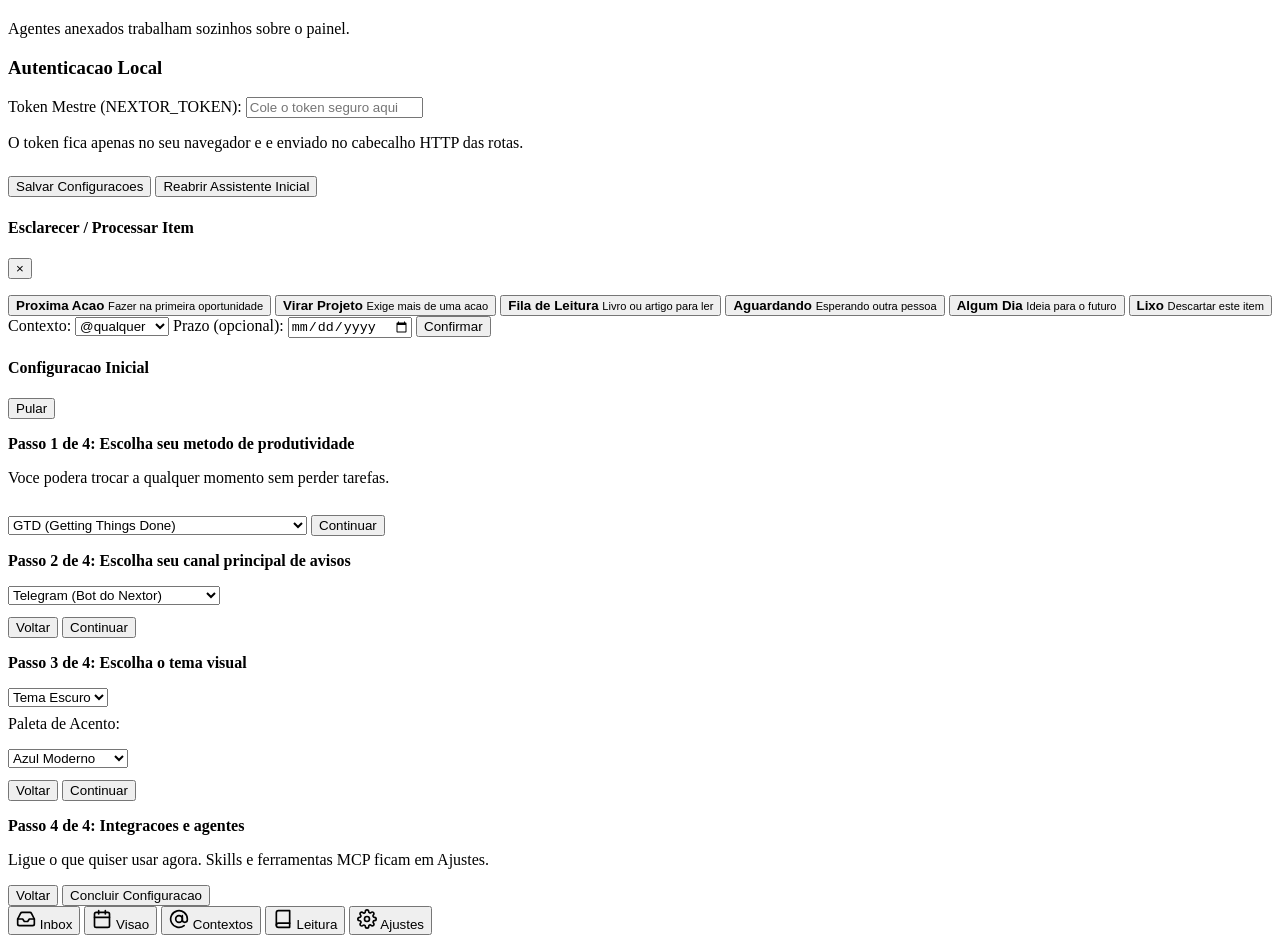
==== commit f9cef0d2: "feat(gtd-pwa): skills, MCP tools, agents and per-event channels in settings and setup wizard" ====
--- a/nextor/web/gtd/index.html
+++ b/nextor/web/gtd/index.html
@@ -104,8 +104,12 @@
       <section id="aba-hoje" class="tela-secao">
         <!-- Seletor de Metodo Ativo -->
         <div class="seletor-metodo-container">
-          <!-- Abas montadas pelo app.js a partir de GET /gtd/config (registro de metodos) -->
-          <div class="barra-metodos" id="seletor-metodos"></div>
+          <div class="barra-metodos" id="seletor-metodos">
+            <button class="tab-metodo ativa" data-metodo="gtd">GTD</button>
+            <button class="tab-metodo" data-metodo="kanban">Kanban</button>
+            <button class="tab-metodo" data-metodo="eisenhower">Eisenhower</button>
+            <button class="tab-metodo" data-metodo="para">P.A.R.A.</button>
+          </div>
           <p id="metodo-descricao-ativa" class="metodo-descricao-texto">Fluxo classico de 5 passos do GTD.</p>
         </div>
 
@@ -220,14 +224,7 @@
           <p id="config-metodo-desc" class="ajuda-texto"></p>
 
           <label for="config-wip-limite">Limite de WIP do Kanban (Fazendo):</label>
-          <input type="number" id="config-wip-limite" min="1" max="50" class="input-pequeno" value="3">
-
-          <label for="config-pomodoro-ativo">
-            <input type="checkbox" id="config-pomodoro-ativo" checked>
-            Mostrar timer Pomodoro (vale para qualquer metodo)
-          </label>
-          <label for="config-pomodoro-minutos">Duracao do foco Pomodoro (minutos):</label>
-          <input type="number" id="config-pomodoro-minutos" min="1" max="180" class="input-pequeno" value="25">
+          <input type="number" id="config-wip-limite" min="1" max="10" class="input-pequeno" value="3">
 
           <label for="config-rotina">Rotina do dia (um bloco por linha, HH:MM-HH:MM @contexto):</label>
           <textarea id="config-rotina" rows="6" class="input-padrao" placeholder="08:00-12:00 @faculdade&#10;13:00-18:00 @trabalho&#10;18:30-19:30 @academia"></textarea>
@@ -280,6 +277,11 @@
             <!-- Canais carregados via API -->
           </div>
 
+          <p class="ajuda-texto">Para cada evento, marque os canais que devem avisar.</p>
+          <div id="lista-eventos-config" class="bloco-lista">
+            <!-- Matriz evento x canal carregada via API -->
+          </div>
+
           <div class="linha-controles">
             <button id="btn-disparar-teste-notificacao" class="btn-secundario">Disparar Notificacao de Teste</button>
           </div>
@@ -305,10 +307,26 @@
           </div>
         </div>
 
-        <!-- Agentes e MCP Tools -->
-        <div class="secao-config-bloco">
-          <h3 class="config-titulo">Agentes e Servidor MCP</h3>
-          <p class="ajuda-texto">Habilidades autonomas que operam tarefas do painel.</p>
+        <!-- Skills, Ferramentas MCP e Agentes -->
+        <div class="secao-config-bloco">
+          <h3 class="config-titulo">Skills</h3>
+          <p class="ajuda-texto">Cada skill agrupa ferramentas. Desligar uma skill tira as ferramentas dela do servidor MCP e pausa os agentes que dependem dela.</p>
+          <div id="lista-skills-config" class="bloco-lista">
+            <!-- Skills carregadas via API -->
+          </div>
+        </div>
+
+        <div class="secao-config-bloco">
+          <h3 class="config-titulo">Ferramentas do Servidor MCP</h3>
+          <p class="ajuda-texto">Escolha o que um assistente conectado por MCP (python -m nextor.mcp_server) pode usar. Reinicie o cliente MCP depois de salvar.</p>
+          <div id="lista-mcp-config" class="bloco-lista">
+            <!-- Ferramentas carregadas via API -->
+          </div>
+        </div>
+
+        <div class="secao-config-bloco">
+          <h3 class="config-titulo">Agentes</h3>
+          <p class="ajuda-texto">Agentes anexados trabalham sozinhos sobre o painel.</p>
           <div id="lista-agentes-config" class="bloco-lista">
             <!-- Agentes carregados via API -->
           </div>
@@ -393,11 +411,12 @@
             <span class="wizard-ponto ativo" id="wponto-1"></span>
             <span class="wizard-ponto" id="wponto-2"></span>
             <span class="wizard-ponto" id="wponto-3"></span>
+            <span class="wizard-ponto" id="wponto-4"></span>
           </div>
 
           <!-- Passo 1: Metodo -->
           <div id="passo-wizard-1" class="wizard-passo ativo">
-            <p><strong>Passo 1 de 3: Escolha seu metodo de produtividade</strong></p>
+            <p><strong>Passo 1 de 4: Escolha seu metodo de produtividade</strong></p>
             <p class="ajuda-texto">Voce podera trocar a qualquer momento sem perder tarefas.</p>
             <select id="wizard-metodo" class="select-padrao">
               <option value="gtd">GTD (Getting Things Done)</option>
@@ -410,7 +429,7 @@
 
           <!-- Passo 2: Canal de Notificacao -->
           <div id="passo-wizard-2" class="wizard-passo">
-            <p><strong>Passo 2 de 3: Escolha seu canal principal de avisos</strong></p>
+            <p><strong>Passo 2 de 4: Escolha seu canal principal de avisos</strong></p>
             <select id="wizard-canal" class="select-padrao">
               <option value="telegram">Telegram (Bot do Nextor)</option>
               <option value="webpush">Web Push no Navegador / PWA</option>
@@ -426,7 +445,7 @@
 
           <!-- Passo 3: Aparencia -->
           <div id="passo-wizard-3" class="wizard-passo">
-            <p><strong>Passo 3 de 3: Escolha o tema visual</strong></p>
+            <p><strong>Passo 3 de 4: Escolha o tema visual</strong></p>
             <select id="wizard-tema" class="select-padrao">
               <option value="escuro">Tema Escuro</option>
               <option value="claro">Tema Claro</option>
@@ -440,6 +459,18 @@
             </select>
             <div class="linha-controles" style="margin-top: 12px;">
               <button id="btn-wizard-voltar-3" class="btn-secundario">Voltar</button>
+              <button id="btn-wizard-avancar-3" class="btn-primario expandido">Continuar</button>
+            </div>
+          </div>
+
+          <!-- Passo 4: Integracoes e Agentes -->
+          <div id="passo-wizard-4" class="wizard-passo">
+            <p><strong>Passo 4 de 4: Integracoes e agentes</strong></p>
+            <p class="ajuda-texto">Ligue o que quiser usar agora. Skills e ferramentas MCP ficam em Ajustes.</p>
+            <div id="wizard-lista-integracoes" class="bloco-lista"></div>
+            <div id="wizard-lista-agentes" class="bloco-lista"></div>
+            <div class="linha-controles" style="margin-top: 12px;">
+              <button id="btn-wizard-voltar-4" class="btn-secundario">Voltar</button>
               <button id="btn-wizard-concluir" class="btn-primario expandido">Concluir Configuracao</button>
             </div>
           </div>
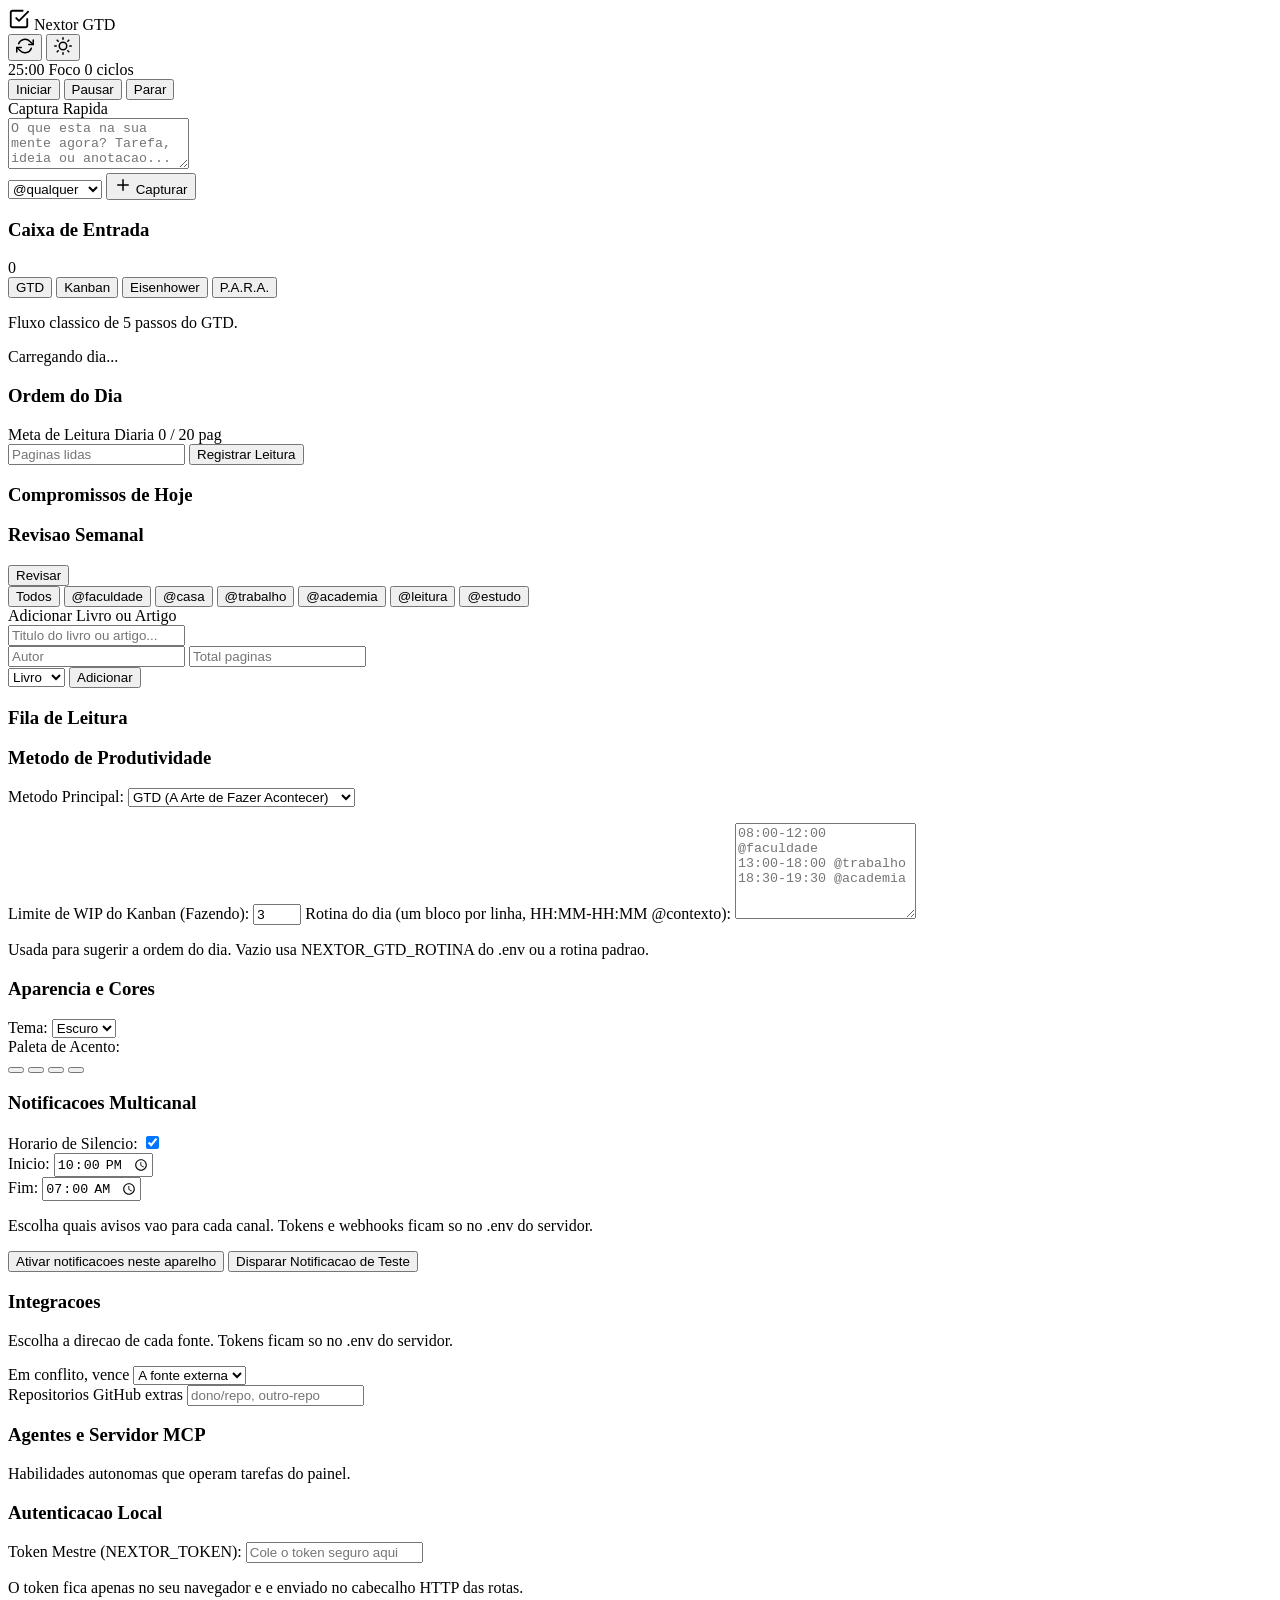
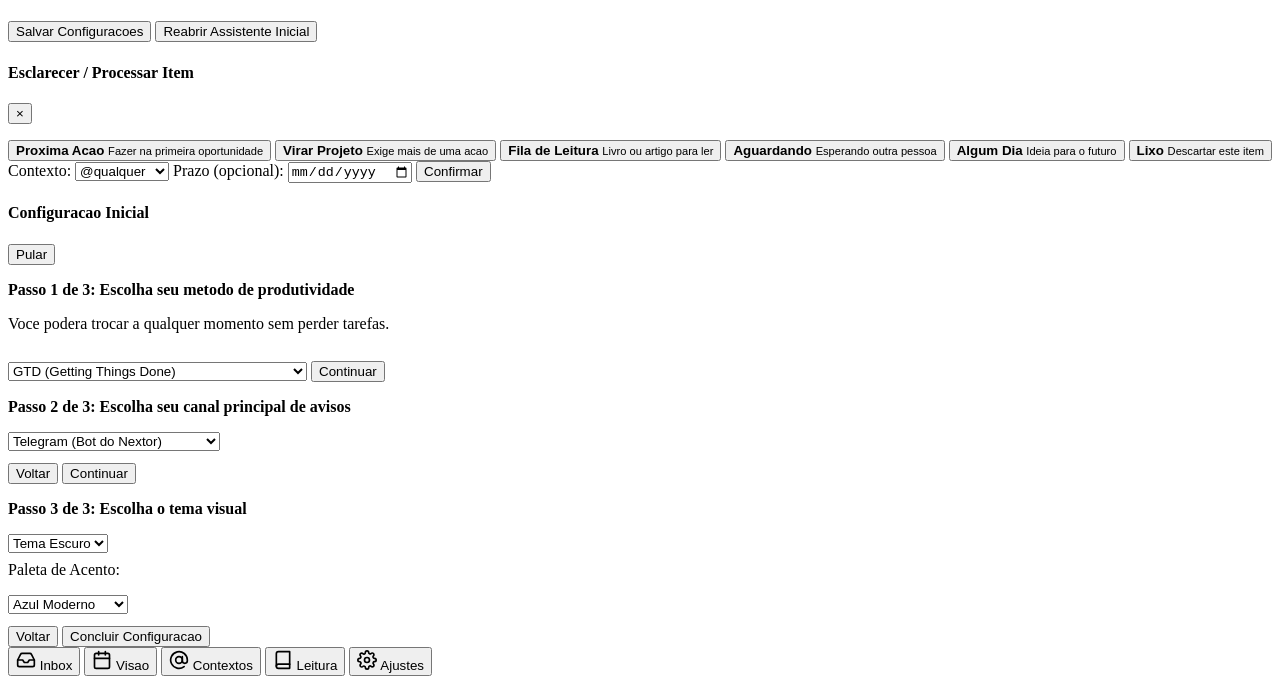
==== commit beeeaae8: "feat(pwa): per-event channel matrix and web push subscription with service worker handlers" ====
--- a/nextor/web/gtd/index.html
+++ b/nextor/web/gtd/index.html
@@ -277,12 +277,15 @@
             <!-- Canais carregados via API -->
           </div>
 
-          <p class="ajuda-texto">Para cada evento, marque os canais que devem avisar.</p>
-          <div id="lista-eventos-config" class="bloco-lista">
-            <!-- Matriz evento x canal carregada via API -->
+          <p class="ajuda-texto">Escolha quais avisos vao para cada canal. Tokens e webhooks ficam so no .env do servidor.</p>
+          <div class="tabela-rolavel">
+            <table id="matriz-eventos-config" class="matriz-eventos" aria-label="Eventos por canal">
+              <!-- Matriz evento x canal carregada via API -->
+            </table>
           </div>
 
           <div class="linha-controles">
+            <button id="btn-ativar-push" class="btn-secundario">Ativar notificacoes neste aparelho</button>
             <button id="btn-disparar-teste-notificacao" class="btn-secundario">Disparar Notificacao de Teste</button>
           </div>
         </div>
@@ -307,26 +310,10 @@
           </div>
         </div>
 
-        <!-- Skills, Ferramentas MCP e Agentes -->
-        <div class="secao-config-bloco">
-          <h3 class="config-titulo">Skills</h3>
-          <p class="ajuda-texto">Cada skill agrupa ferramentas. Desligar uma skill tira as ferramentas dela do servidor MCP e pausa os agentes que dependem dela.</p>
-          <div id="lista-skills-config" class="bloco-lista">
-            <!-- Skills carregadas via API -->
-          </div>
-        </div>
-
-        <div class="secao-config-bloco">
-          <h3 class="config-titulo">Ferramentas do Servidor MCP</h3>
-          <p class="ajuda-texto">Escolha o que um assistente conectado por MCP (python -m nextor.mcp_server) pode usar. Reinicie o cliente MCP depois de salvar.</p>
-          <div id="lista-mcp-config" class="bloco-lista">
-            <!-- Ferramentas carregadas via API -->
-          </div>
-        </div>
-
-        <div class="secao-config-bloco">
-          <h3 class="config-titulo">Agentes</h3>
-          <p class="ajuda-texto">Agentes anexados trabalham sozinhos sobre o painel.</p>
+        <!-- Agentes e MCP Tools -->
+        <div class="secao-config-bloco">
+          <h3 class="config-titulo">Agentes e Servidor MCP</h3>
+          <p class="ajuda-texto">Habilidades autonomas que operam tarefas do painel.</p>
           <div id="lista-agentes-config" class="bloco-lista">
             <!-- Agentes carregados via API -->
           </div>
@@ -411,12 +398,11 @@
             <span class="wizard-ponto ativo" id="wponto-1"></span>
             <span class="wizard-ponto" id="wponto-2"></span>
             <span class="wizard-ponto" id="wponto-3"></span>
-            <span class="wizard-ponto" id="wponto-4"></span>
           </div>
 
           <!-- Passo 1: Metodo -->
           <div id="passo-wizard-1" class="wizard-passo ativo">
-            <p><strong>Passo 1 de 4: Escolha seu metodo de produtividade</strong></p>
+            <p><strong>Passo 1 de 3: Escolha seu metodo de produtividade</strong></p>
             <p class="ajuda-texto">Voce podera trocar a qualquer momento sem perder tarefas.</p>
             <select id="wizard-metodo" class="select-padrao">
               <option value="gtd">GTD (Getting Things Done)</option>
@@ -429,7 +415,7 @@
 
           <!-- Passo 2: Canal de Notificacao -->
           <div id="passo-wizard-2" class="wizard-passo">
-            <p><strong>Passo 2 de 4: Escolha seu canal principal de avisos</strong></p>
+            <p><strong>Passo 2 de 3: Escolha seu canal principal de avisos</strong></p>
             <select id="wizard-canal" class="select-padrao">
               <option value="telegram">Telegram (Bot do Nextor)</option>
               <option value="webpush">Web Push no Navegador / PWA</option>
@@ -445,7 +431,7 @@
 
           <!-- Passo 3: Aparencia -->
           <div id="passo-wizard-3" class="wizard-passo">
-            <p><strong>Passo 3 de 4: Escolha o tema visual</strong></p>
+            <p><strong>Passo 3 de 3: Escolha o tema visual</strong></p>
             <select id="wizard-tema" class="select-padrao">
               <option value="escuro">Tema Escuro</option>
               <option value="claro">Tema Claro</option>
@@ -459,18 +445,6 @@
             </select>
             <div class="linha-controles" style="margin-top: 12px;">
               <button id="btn-wizard-voltar-3" class="btn-secundario">Voltar</button>
-              <button id="btn-wizard-avancar-3" class="btn-primario expandido">Continuar</button>
-            </div>
-          </div>
-
-          <!-- Passo 4: Integracoes e Agentes -->
-          <div id="passo-wizard-4" class="wizard-passo">
-            <p><strong>Passo 4 de 4: Integracoes e agentes</strong></p>
-            <p class="ajuda-texto">Ligue o que quiser usar agora. Skills e ferramentas MCP ficam em Ajustes.</p>
-            <div id="wizard-lista-integracoes" class="bloco-lista"></div>
-            <div id="wizard-lista-agentes" class="bloco-lista"></div>
-            <div class="linha-controles" style="margin-top: 12px;">
-              <button id="btn-wizard-voltar-4" class="btn-secundario">Voltar</button>
               <button id="btn-wizard-concluir" class="btn-primario expandido">Concluir Configuracao</button>
             </div>
           </div>
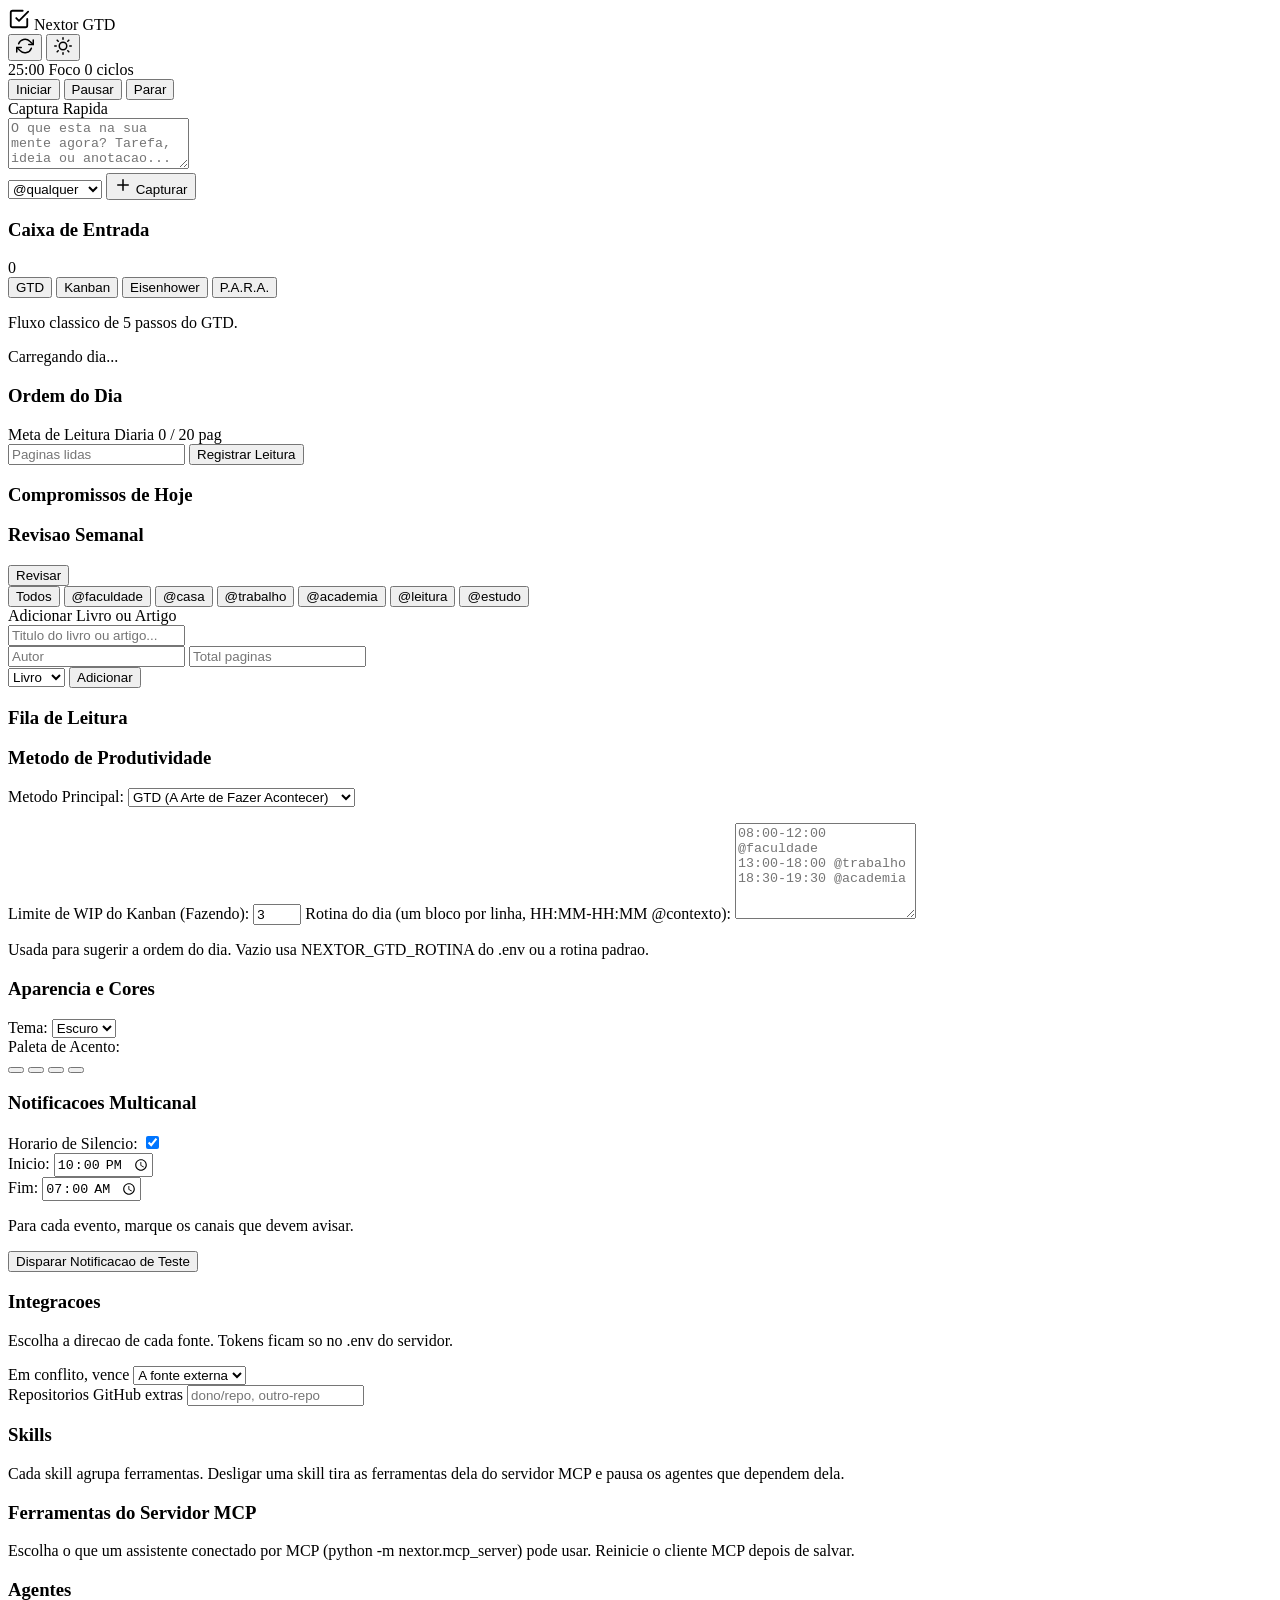
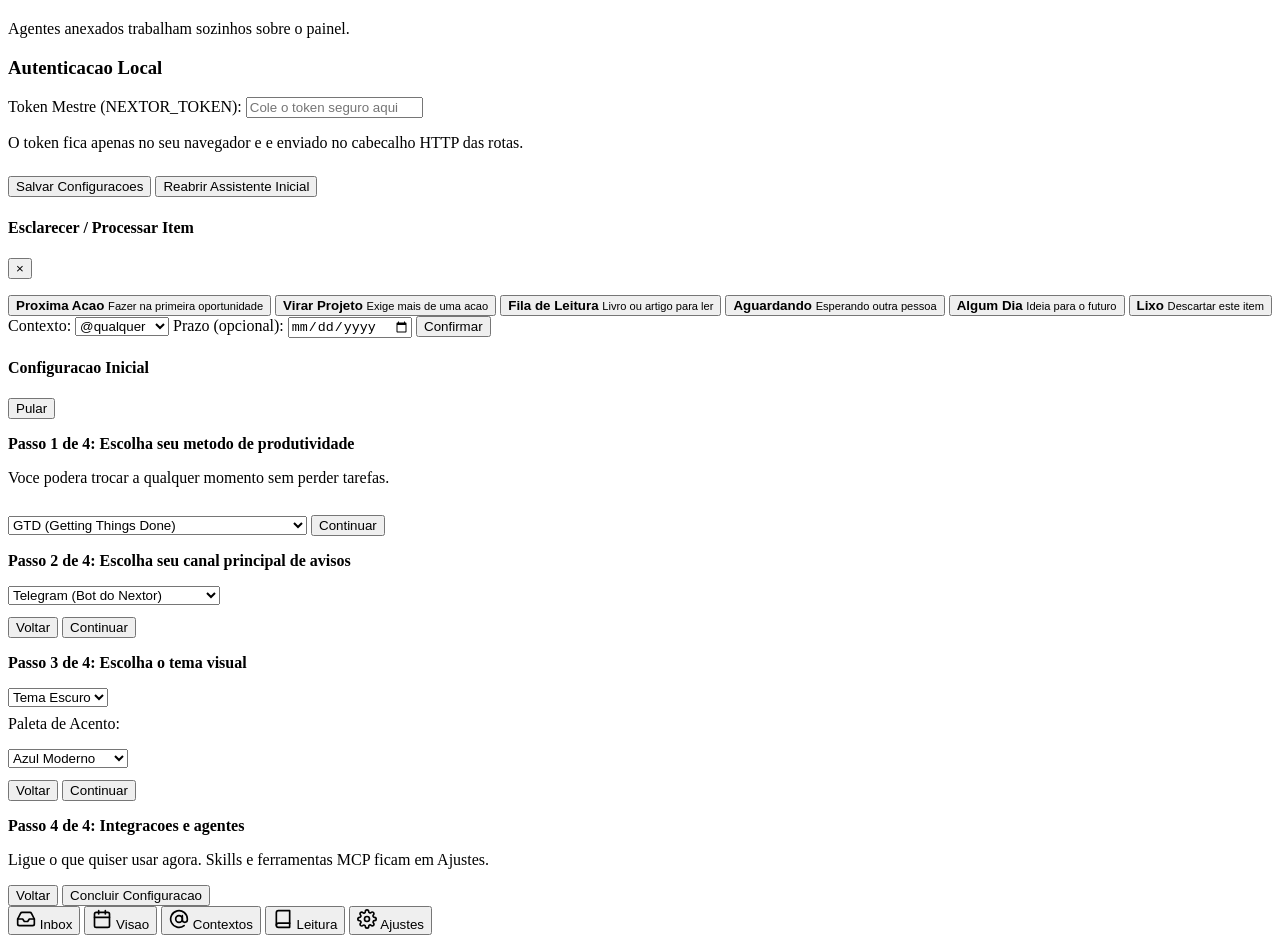
==== commit f4945a35: "Merge 853dad1dd07d4127d81739d3798d0ab98bdefcf0 into c132a517949994b771ed33e80343fc20ff7c1a81" ====
--- a/nextor/web/gtd/index.html
+++ b/nextor/web/gtd/index.html
@@ -277,15 +277,12 @@
             <!-- Canais carregados via API -->
           </div>
 
-          <p class="ajuda-texto">Escolha quais avisos vao para cada canal. Tokens e webhooks ficam so no .env do servidor.</p>
-          <div class="tabela-rolavel">
-            <table id="matriz-eventos-config" class="matriz-eventos" aria-label="Eventos por canal">
-              <!-- Matriz evento x canal carregada via API -->
-            </table>
+          <p class="ajuda-texto">Para cada evento, marque os canais que devem avisar.</p>
+          <div id="lista-eventos-config" class="bloco-lista">
+            <!-- Matriz evento x canal carregada via API -->
           </div>
 
           <div class="linha-controles">
-            <button id="btn-ativar-push" class="btn-secundario">Ativar notificacoes neste aparelho</button>
             <button id="btn-disparar-teste-notificacao" class="btn-secundario">Disparar Notificacao de Teste</button>
           </div>
         </div>
@@ -310,10 +307,26 @@
           </div>
         </div>
 
-        <!-- Agentes e MCP Tools -->
-        <div class="secao-config-bloco">
-          <h3 class="config-titulo">Agentes e Servidor MCP</h3>
-          <p class="ajuda-texto">Habilidades autonomas que operam tarefas do painel.</p>
+        <!-- Skills, Ferramentas MCP e Agentes -->
+        <div class="secao-config-bloco">
+          <h3 class="config-titulo">Skills</h3>
+          <p class="ajuda-texto">Cada skill agrupa ferramentas. Desligar uma skill tira as ferramentas dela do servidor MCP e pausa os agentes que dependem dela.</p>
+          <div id="lista-skills-config" class="bloco-lista">
+            <!-- Skills carregadas via API -->
+          </div>
+        </div>
+
+        <div class="secao-config-bloco">
+          <h3 class="config-titulo">Ferramentas do Servidor MCP</h3>
+          <p class="ajuda-texto">Escolha o que um assistente conectado por MCP (python -m nextor.mcp_server) pode usar. Reinicie o cliente MCP depois de salvar.</p>
+          <div id="lista-mcp-config" class="bloco-lista">
+            <!-- Ferramentas carregadas via API -->
+          </div>
+        </div>
+
+        <div class="secao-config-bloco">
+          <h3 class="config-titulo">Agentes</h3>
+          <p class="ajuda-texto">Agentes anexados trabalham sozinhos sobre o painel.</p>
           <div id="lista-agentes-config" class="bloco-lista">
             <!-- Agentes carregados via API -->
           </div>
@@ -398,11 +411,12 @@
             <span class="wizard-ponto ativo" id="wponto-1"></span>
             <span class="wizard-ponto" id="wponto-2"></span>
             <span class="wizard-ponto" id="wponto-3"></span>
+            <span class="wizard-ponto" id="wponto-4"></span>
           </div>
 
           <!-- Passo 1: Metodo -->
           <div id="passo-wizard-1" class="wizard-passo ativo">
-            <p><strong>Passo 1 de 3: Escolha seu metodo de produtividade</strong></p>
+            <p><strong>Passo 1 de 4: Escolha seu metodo de produtividade</strong></p>
             <p class="ajuda-texto">Voce podera trocar a qualquer momento sem perder tarefas.</p>
             <select id="wizard-metodo" class="select-padrao">
               <option value="gtd">GTD (Getting Things Done)</option>
@@ -415,7 +429,7 @@
 
           <!-- Passo 2: Canal de Notificacao -->
           <div id="passo-wizard-2" class="wizard-passo">
-            <p><strong>Passo 2 de 3: Escolha seu canal principal de avisos</strong></p>
+            <p><strong>Passo 2 de 4: Escolha seu canal principal de avisos</strong></p>
             <select id="wizard-canal" class="select-padrao">
               <option value="telegram">Telegram (Bot do Nextor)</option>
               <option value="webpush">Web Push no Navegador / PWA</option>
@@ -431,7 +445,7 @@
 
           <!-- Passo 3: Aparencia -->
           <div id="passo-wizard-3" class="wizard-passo">
-            <p><strong>Passo 3 de 3: Escolha o tema visual</strong></p>
+            <p><strong>Passo 3 de 4: Escolha o tema visual</strong></p>
             <select id="wizard-tema" class="select-padrao">
               <option value="escuro">Tema Escuro</option>
               <option value="claro">Tema Claro</option>
@@ -445,6 +459,18 @@
             </select>
             <div class="linha-controles" style="margin-top: 12px;">
               <button id="btn-wizard-voltar-3" class="btn-secundario">Voltar</button>
+              <button id="btn-wizard-avancar-3" class="btn-primario expandido">Continuar</button>
+            </div>
+          </div>
+
+          <!-- Passo 4: Integracoes e Agentes -->
+          <div id="passo-wizard-4" class="wizard-passo">
+            <p><strong>Passo 4 de 4: Integracoes e agentes</strong></p>
+            <p class="ajuda-texto">Ligue o que quiser usar agora. Skills e ferramentas MCP ficam em Ajustes.</p>
+            <div id="wizard-lista-integracoes" class="bloco-lista"></div>
+            <div id="wizard-lista-agentes" class="bloco-lista"></div>
+            <div class="linha-controles" style="margin-top: 12px;">
+              <button id="btn-wizard-voltar-4" class="btn-secundario">Voltar</button>
               <button id="btn-wizard-concluir" class="btn-primario expandido">Concluir Configuracao</button>
             </div>
           </div>
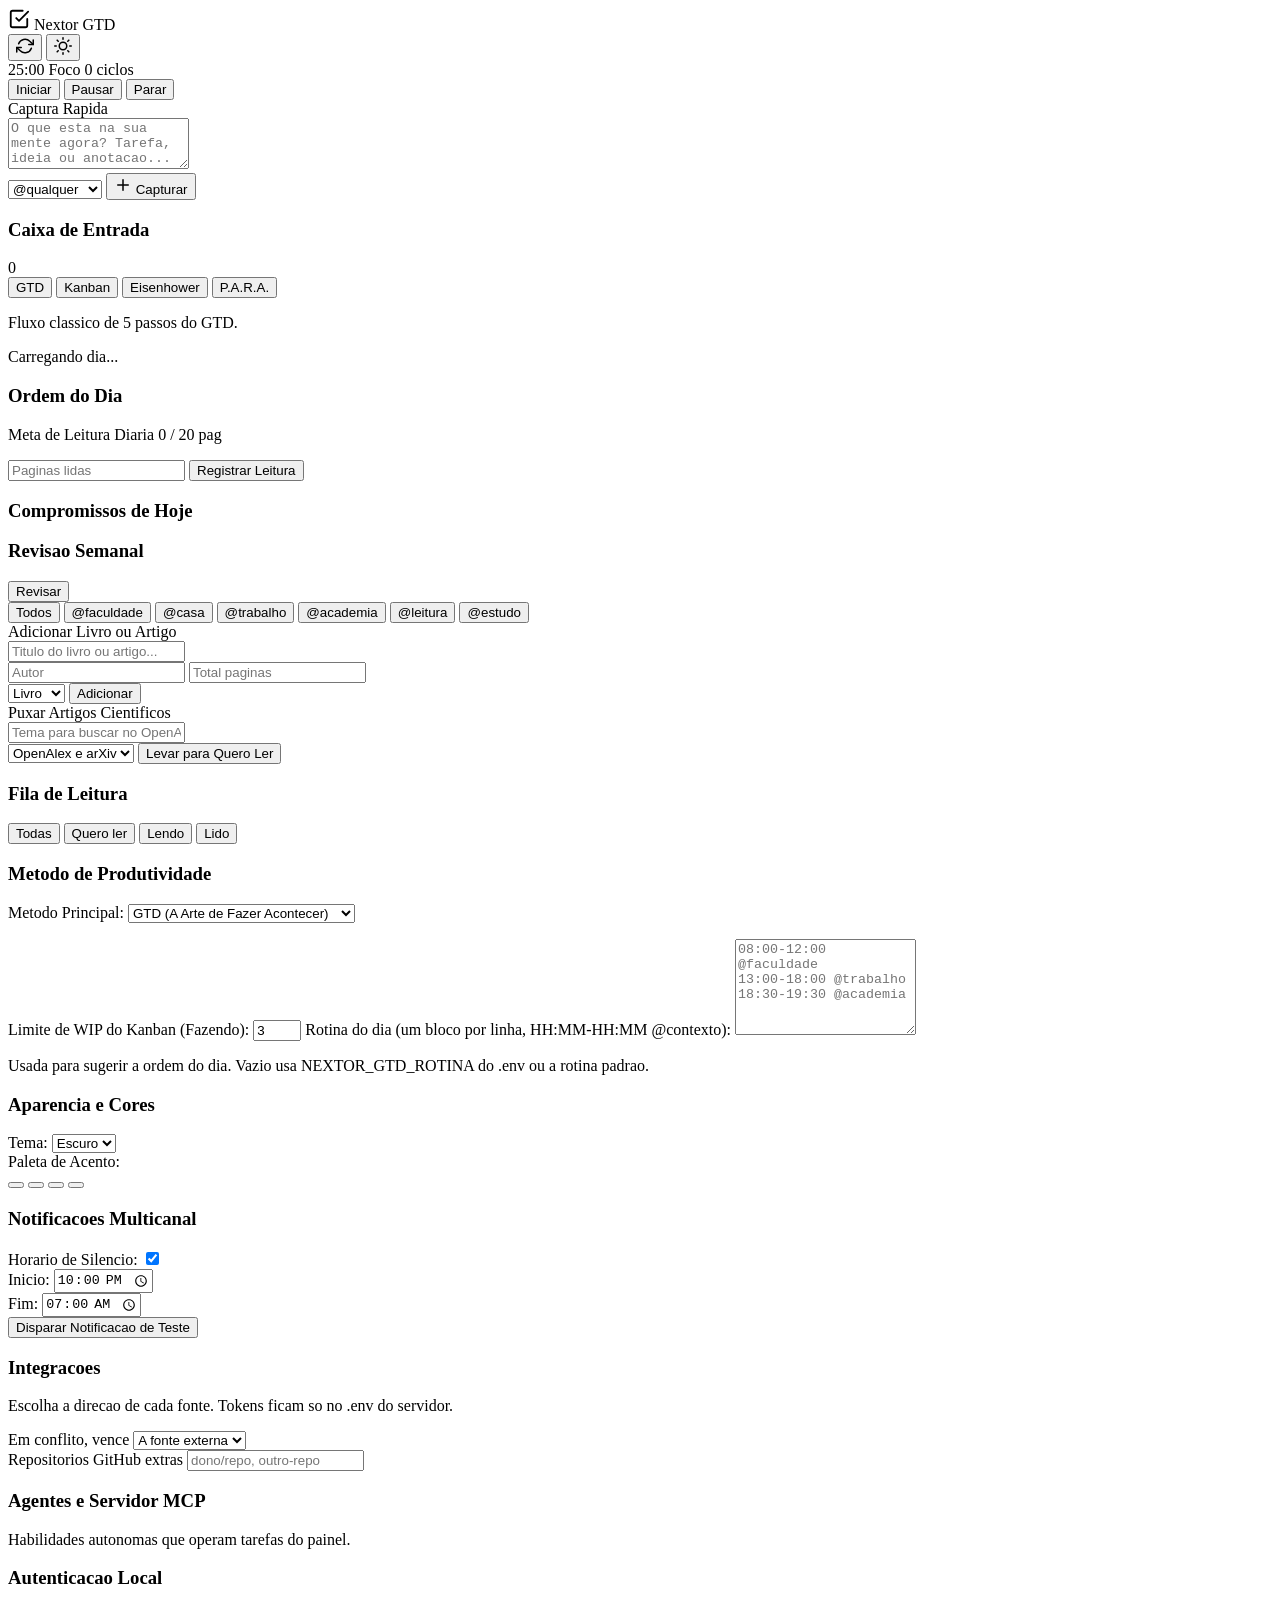
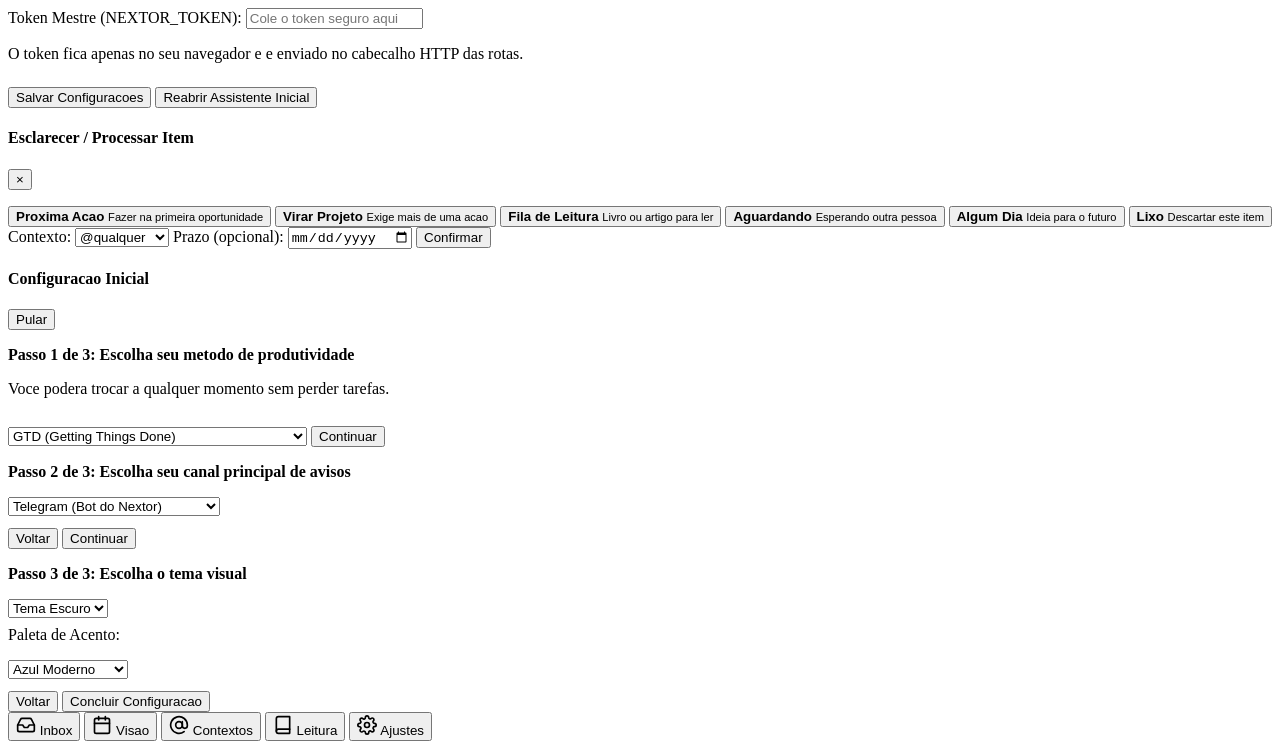
==== commit 84eeb377: "feat(gtd): reading list with daily goal in the GTD panel (#72) * feat(gtd): reading states, removal " ====
--- a/nextor/web/gtd/index.html
+++ b/nextor/web/gtd/index.html
@@ -136,6 +136,7 @@
           <div class="barra-fundo">
             <div id="barra-leitura-progresso" class="barra-preenchimento" style="width: 0%"></div>
           </div>
+          <p id="texto-leitura-atual" class="ajuda-texto"></p>
           <div class="meta-acao-rapida">
             <input type="number" id="input-paginas-hoje" min="1" placeholder="Paginas lidas" class="input-pequeno">
             <button id="btn-somar-leitura" class="btn-secundario">Registrar Leitura</button>
@@ -201,9 +202,31 @@
             </button>
           </div>
         </div>
+        <div class="card-captura">
+          <label for="input-termo-artigos" class="label-titulo">Puxar Artigos Cientificos</label>
+          <div class="grupo-captura">
+            <input type="text" id="input-termo-artigos" placeholder="Tema para buscar no OpenAlex e arXiv...">
+          </div>
+          <div class="linha-controles">
+            <select id="select-fonte-artigos" class="select-padrao">
+              <option value="todos">OpenAlex e arXiv</option>
+              <option value="openalex">OpenAlex</option>
+              <option value="arxiv">arXiv</option>
+            </select>
+            <button id="btn-importar-artigos" class="btn-secundario">
+              <span>Levar para Quero Ler</span>
+            </button>
+          </div>
+        </div>
         <div class="bloco-lista">
           <div class="lista-cabecalho">
             <h3>Fila de Leitura</h3>
+          </div>
+          <div class="seletor-chips-contexto" id="filtro-estado-leitura">
+            <button class="chip ativo" data-estado="">Todas</button>
+            <button class="chip" data-estado="quero_ler">Quero ler</button>
+            <button class="chip" data-estado="lendo">Lendo</button>
+            <button class="chip" data-estado="lido">Lido</button>
           </div>
           <div id="lista-leituras" class="itens-container"></div>
         </div>
@@ -277,11 +300,6 @@
             <!-- Canais carregados via API -->
           </div>
 
-          <p class="ajuda-texto">Para cada evento, marque os canais que devem avisar.</p>
-          <div id="lista-eventos-config" class="bloco-lista">
-            <!-- Matriz evento x canal carregada via API -->
-          </div>
-
           <div class="linha-controles">
             <button id="btn-disparar-teste-notificacao" class="btn-secundario">Disparar Notificacao de Teste</button>
           </div>
@@ -307,26 +325,10 @@
           </div>
         </div>
 
-        <!-- Skills, Ferramentas MCP e Agentes -->
+        <!-- Agentes e MCP Tools -->
         <div class="secao-config-bloco">
-          <h3 class="config-titulo">Skills</h3>
-          <p class="ajuda-texto">Cada skill agrupa ferramentas. Desligar uma skill tira as ferramentas dela do servidor MCP e pausa os agentes que dependem dela.</p>
-          <div id="lista-skills-config" class="bloco-lista">
-            <!-- Skills carregadas via API -->
-          </div>
-        </div>
-
-        <div class="secao-config-bloco">
-          <h3 class="config-titulo">Ferramentas do Servidor MCP</h3>
-          <p class="ajuda-texto">Escolha o que um assistente conectado por MCP (python -m nextor.mcp_server) pode usar. Reinicie o cliente MCP depois de salvar.</p>
-          <div id="lista-mcp-config" class="bloco-lista">
-            <!-- Ferramentas carregadas via API -->
-          </div>
-        </div>
-
-        <div class="secao-config-bloco">
-          <h3 class="config-titulo">Agentes</h3>
-          <p class="ajuda-texto">Agentes anexados trabalham sozinhos sobre o painel.</p>
+          <h3 class="config-titulo">Agentes e Servidor MCP</h3>
+          <p class="ajuda-texto">Habilidades autonomas que operam tarefas do painel.</p>
           <div id="lista-agentes-config" class="bloco-lista">
             <!-- Agentes carregados via API -->
           </div>
@@ -411,12 +413,11 @@
             <span class="wizard-ponto ativo" id="wponto-1"></span>
             <span class="wizard-ponto" id="wponto-2"></span>
             <span class="wizard-ponto" id="wponto-3"></span>
-            <span class="wizard-ponto" id="wponto-4"></span>
           </div>
 
           <!-- Passo 1: Metodo -->
           <div id="passo-wizard-1" class="wizard-passo ativo">
-            <p><strong>Passo 1 de 4: Escolha seu metodo de produtividade</strong></p>
+            <p><strong>Passo 1 de 3: Escolha seu metodo de produtividade</strong></p>
             <p class="ajuda-texto">Voce podera trocar a qualquer momento sem perder tarefas.</p>
             <select id="wizard-metodo" class="select-padrao">
               <option value="gtd">GTD (Getting Things Done)</option>
@@ -429,7 +430,7 @@
 
           <!-- Passo 2: Canal de Notificacao -->
           <div id="passo-wizard-2" class="wizard-passo">
-            <p><strong>Passo 2 de 4: Escolha seu canal principal de avisos</strong></p>
+            <p><strong>Passo 2 de 3: Escolha seu canal principal de avisos</strong></p>
             <select id="wizard-canal" class="select-padrao">
               <option value="telegram">Telegram (Bot do Nextor)</option>
               <option value="webpush">Web Push no Navegador / PWA</option>
@@ -445,7 +446,7 @@
 
           <!-- Passo 3: Aparencia -->
           <div id="passo-wizard-3" class="wizard-passo">
-            <p><strong>Passo 3 de 4: Escolha o tema visual</strong></p>
+            <p><strong>Passo 3 de 3: Escolha o tema visual</strong></p>
             <select id="wizard-tema" class="select-padrao">
               <option value="escuro">Tema Escuro</option>
               <option value="claro">Tema Claro</option>
@@ -459,18 +460,6 @@
             </select>
             <div class="linha-controles" style="margin-top: 12px;">
               <button id="btn-wizard-voltar-3" class="btn-secundario">Voltar</button>
-              <button id="btn-wizard-avancar-3" class="btn-primario expandido">Continuar</button>
-            </div>
-          </div>
-
-          <!-- Passo 4: Integracoes e Agentes -->
-          <div id="passo-wizard-4" class="wizard-passo">
-            <p><strong>Passo 4 de 4: Integracoes e agentes</strong></p>
-            <p class="ajuda-texto">Ligue o que quiser usar agora. Skills e ferramentas MCP ficam em Ajustes.</p>
-            <div id="wizard-lista-integracoes" class="bloco-lista"></div>
-            <div id="wizard-lista-agentes" class="bloco-lista"></div>
-            <div class="linha-controles" style="margin-top: 12px;">
-              <button id="btn-wizard-voltar-4" class="btn-secundario">Voltar</button>
               <button id="btn-wizard-concluir" class="btn-primario expandido">Concluir Configuracao</button>
             </div>
           </div>
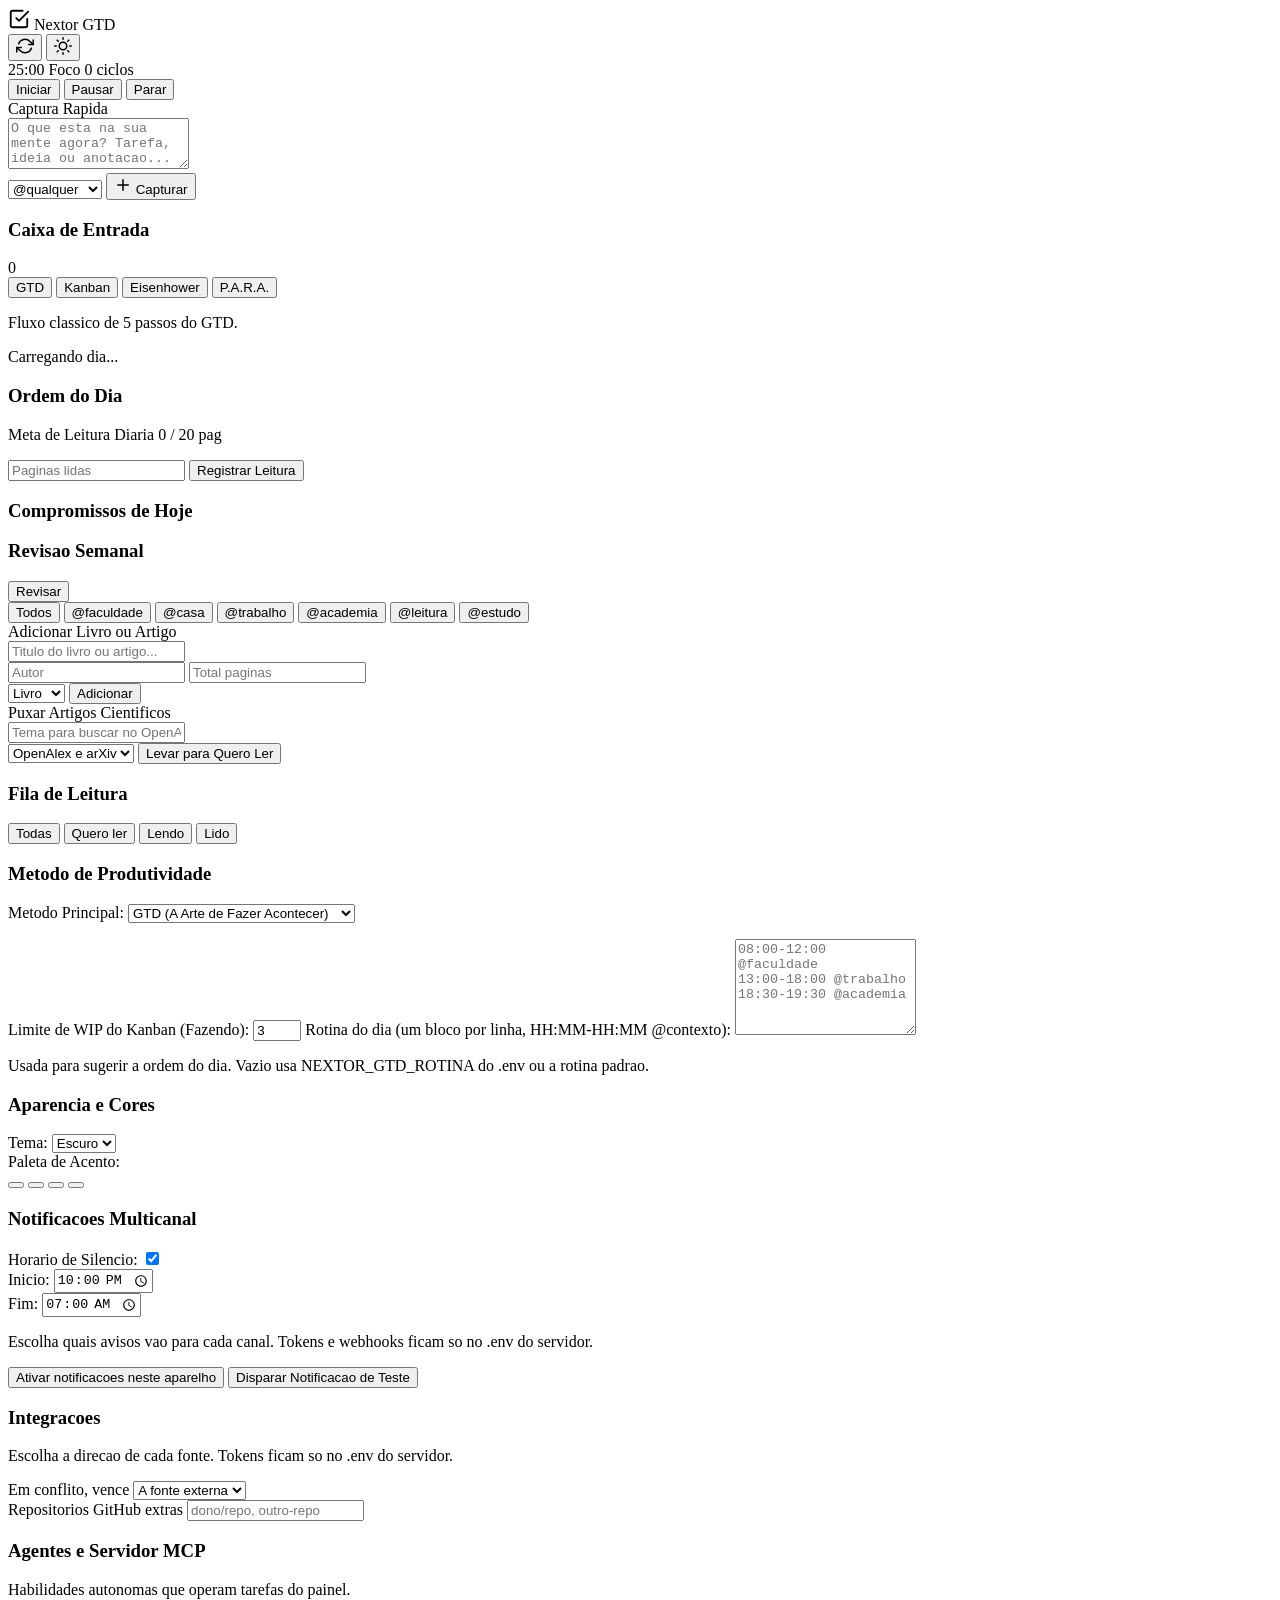
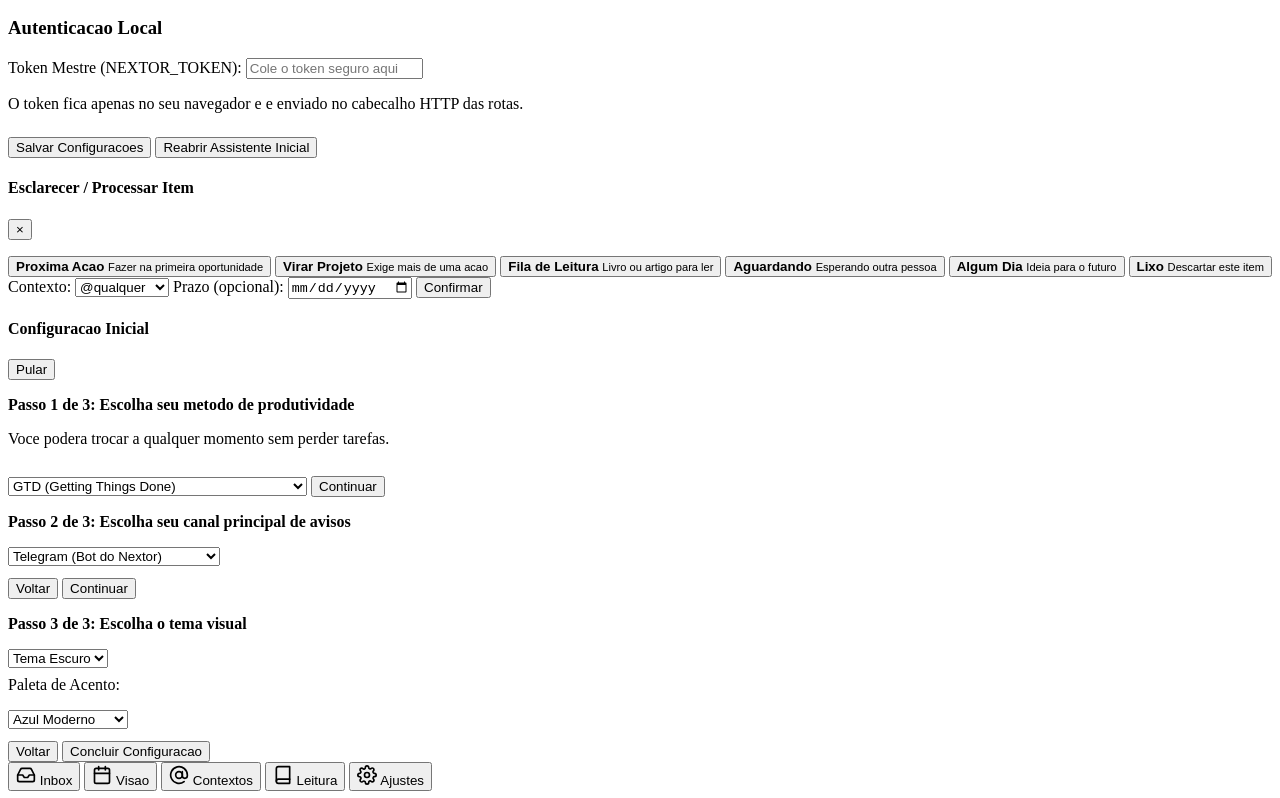
==== commit dd0d3d68: "feat(notificacoes): multichannel notifications with real web push, Discord bot and per-event routing" ====
--- a/nextor/web/gtd/index.html
+++ b/nextor/web/gtd/index.html
@@ -300,7 +300,15 @@
             <!-- Canais carregados via API -->
           </div>
 
+          <p class="ajuda-texto">Escolha quais avisos vao para cada canal. Tokens e webhooks ficam so no .env do servidor.</p>
+          <div class="tabela-rolavel">
+            <table id="matriz-eventos-config" class="matriz-eventos" aria-label="Eventos por canal">
+              <!-- Matriz evento x canal carregada via API -->
+            </table>
+          </div>
+
           <div class="linha-controles">
+            <button id="btn-ativar-push" class="btn-secundario">Ativar notificacoes neste aparelho</button>
             <button id="btn-disparar-teste-notificacao" class="btn-secundario">Disparar Notificacao de Teste</button>
           </div>
         </div>
